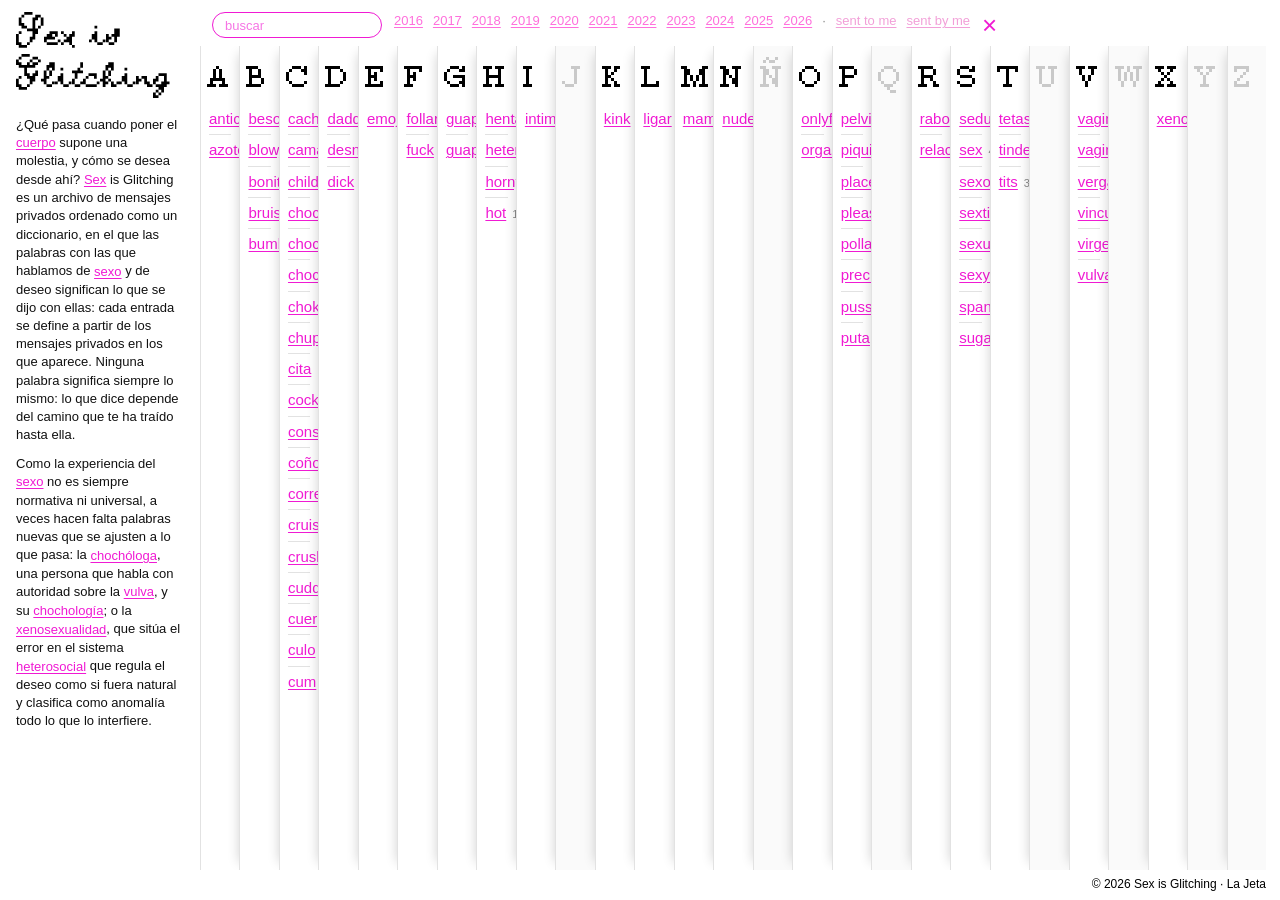
==== index.html @ 418b260d "Nueva versión de la web" ====
<!DOCTYPE html>
<html lang="es">
<head>
<meta charset="UTF-8">
<meta name="viewport" content="width=device-width, initial-scale=1">
<title>Sex is Glitching Archive</title>
<link rel="icon" href="Icon/puter.png" type="image/png">
<link rel="apple-touch-icon" href="Icon/puter.png">
<link rel="stylesheet" href="styles.css?v=47">
<link rel="stylesheet" href="archivo.css?v=47">
<link rel="stylesheet" href="impresion.css?v=47">
</head>
<body class="hhha">
  <!-- título en vertical -->
  <aside class="lateral">
    <h1 class="titulo"><button type="button" id="guardar-lateral" aria-expanded="true" title="guardar / abrir">Sex is Glitching</button></h1>
    <div class="descripcion">
      <p>¿Qué pasa cuando poner el cuerpo supone una molestia, y cómo se desea desde ahí? Sex is Glitching es un archivo de mensajes privados ordenado como un diccionario, en el que las palabras con las que hablamos de sexo y de deseo significan lo que se dijo con ellas: cada entrada se define a partir de los mensajes privados en los que aparece. Ninguna palabra significa siempre lo mismo: lo que dice depende del camino que te ha traído hasta ella.</p>
      <p>Como la experiencia del sexo no es siempre normativa ni universal, a veces hacen falta palabras nuevas que se ajusten a lo que pasa: la chochóloga, una persona que habla con autoridad sobre la vulva, y su chochología; o la xenosexualidad, que sitúa el error en el sistema heterosocial que regula el deseo como si fuera natural y clasifica como anomalía todo lo que lo interfiere.</p>
    </div>
  </aside>

  <div class="zona">
    <!-- años y dirección: filtran todo el archivo -->
    <div class="barra">
      <input type="search" id="buscar" class="buscar" placeholder="buscar" aria-label="buscar una palabra" autocomplete="off">
      <div id="filtros" class="filtros" aria-label="filtros"></div>
      <p id="recorrido" class="recorrido" hidden></p>
      <button type="button" id="descargar" class="descargar" hidden title="guardar tu recorrido como PDF">↓ descargar</button>
      <button type="button" id="cerrar-todas" class="cerrar-todo" title="cerrar todo" aria-label="cerrar todo">×</button>
    </div>

    <!-- una columna por letra; dentro, las palabras del archivo -->
    <main id="tiras" class="columnas"></main>

    <footer class="pie">© 2026 Sex is Glitching · La Jeta</footer>
  </div>

  <script src="diccionario-data.js?v=47"></script>
  <script src="diccionario.js?v=47"></script>
  <script src="terminos-data.js?v=47"></script>
  <script src="recorridos.js?v=47"></script>
  <script src="script.js?v=47"></script>
  <!-- lo que se descarga: se rellena al pulsar «↓ descargar» -->
  <div class="imp-fuera" aria-hidden="true"><section id="impresion"></section></div>
</body>
</html>
---- styles.css ----
@font-face {
  font-family: bodyFont;
  src: url(Fonts/cairopixel/Cairopixel.ttf);
}

@font-face {
  font-family: homeFont;
  src: url(Fonts/cavalhatriz/Cavalhatriz.ttf);
}

* {
  box-sizing: border-box;
}

html,
body {
  margin: 0;
  background: #000;
}

body {
  font-family: bodyFont;
  color: #f01ad3;
  font-size: 20px;
  line-height: 2.3;
  padding: 40px 24px 120px;
  max-width: 960px;
  margin: 0 auto;
}
/* Título unificado: misma tipografía y color en home, archivo, diccionario y proyecto */
h1,
h2 {
  font-family: homeFont, monospace;
  font-weight: 500;
  color: #ffaffb;
}

h2 {
  font-size: 44px;
  line-height: 1;
  margin: 0;
}

/* cabecera de la página del archivo: volver + título */
.pagina-top {
  display: flex;
  align-items: center;
  gap: 18px;
  flex-wrap: wrap;
  padding: 0 0 14px;
}

#home{
  text-align:center;
}
#home h1{
  font-family:'homeFont', monospace;
  font-size:130px;
  font-weight:500;
  letter-spacing:1px;
  margin:500 0 0 0px;
  color:#ffaffb;
  animation: blink-text 0.7s steps(1) infinite;
}

@keyframes blink-text{
  0%, 49%{ opacity:1; }
  50%, 100%{ opacity:0; }
}

.enter {
  position: relative;
  text-decoration: none;
  display: inline-flex;

  background: #000000;
  color: #ffaffb;

  border: 1px solid #ffaffb;
  border-radius: 25px;

  width: 110px;
  height: 40px;

  margin: 2px;
  padding: 0 3px;

  justify-content: center;
  align-items: center;

  vertical-align: middle;
  cursor: pointer;
  transition: background 0.15s, color 0.15s;
}

/* hover / foco de teclado: se invierte (rosa claro con texto negro) */
.enter:hover,
.enter:focus-visible {
  background: #ffaffb;
  color: #000;
  outline: none;
}

/* Contenedor del texto */
#cloud {
  display: block;
}

  .w {
    position: relative;
    display: inline-flex;
  
    background: #f01ad3;
    color: #fff;
  
    border: 1px solid #000;
    border-radius: 25px;
  
    width: 125px;
    height: 40px;
  
    margin: 2px;
    padding: 0 3px;
  
    justify-content: center;
    align-items: center;
  
    vertical-align: middle;
    cursor: pointer;
  }
  
/* Palabra integrada en una frase */
.w.inline {
  background: transparent;
  border: none;
  border-radius: 0;

  width: auto;
  height: auto;

  padding: 0;
  margin: 0;

  display: inline;

  color: #f01ad3;
  text-decoration: underline;
  text-decoration-thickness: 2px;
  text-underline-offset: 3px;

  cursor: pointer;
}

/* Información desplegada encima de la palabra */
.meta {
  position: absolute;

  bottom: calc(100% + 5px);
  left: 50%;
  transform: translateX(-50%);

  display: flex;
  flex-direction: row;
  gap: 4px;

  white-space: nowrap;
  z-index: 10;
}


/* Fecha */
.d {
  background: #ffaffb;
  color: #000;

  border: 1px solid #000;
  border-radius: 25px;

  height: 40px;
  padding: 0 10px;
  margin: 0;

  display: inline-flex;
  justify-content: center;
  align-items: center;

  cursor: pointer;
}


/* Sent to me / sent by me */
.n {
  background: #000;
  color: #fff;

  border: 1px solid #fff;
  border-radius: 25px;

  height: 40px;
  padding: 0 10px;
  margin: 0;

  display: inline-flex;
  justify-content: center;
  align-items: center;

  cursor: pointer;
}


/* Estado activo */
.w.active,
.d.active,
.n.active {
  outline: 2px solid #fff;
  outline-offset: 1px;
}

/* ---------- Página diccionario / archivo ---------- */
body.dicc {
  line-height: 1.4;
  padding-top: 0;
}

.dicc-top {
  position: sticky;
  top: 0;
  z-index: 20;
  display: flex;
  align-items: center;
  gap: 18px;
  padding: 18px 0 14px;
  background: #000;
  border-bottom: 1px solid #f01ad3;
}

.grupo {
  margin: 28px 0 0;
}

.grupo-titulo {
  font-size: 14px;
  letter-spacing: 0.12em;
  color: #ffaffb;
  opacity: 0.7;
  margin-bottom: 10px;
}

.grupo-items {
  display: flex;
  flex-wrap: wrap;
  gap: 6px;
}

/* etiquetas del índice: tamaño según la palabra, no ancho fijo */
.grupo-items .w,
.grupo-items .d,
.grupo-items .n {
  width: auto;
  height: 34px;
  margin: 0;
  padding: 0 14px;
  font-size: 18px;
}

/* palabras dentro de los mensajes: misma pastilla que la nube */
.qtext .w {
  width: auto;
  height: 30px;
  margin: 2px 1px;
  padding: 0 11px;
}

/* Resultados: sin recuadro */
.results {
  margin: 28px 0 4px;
}

.rlabel {
  display: flex;
  justify-content: space-between;
  align-items: center;
  padding: 0 0 6px;
  color: #ffaffb;
  font-size: 17px;
}

.cerrar {
  font-family: bodyFont, monospace;
  font-size: 24px;
  line-height: 1;
  color: #ffaffb;
  background: none;
  border: none;
  cursor: pointer;
  padding: 0 4px;
}

.qblock {
  padding: 14px 0;
  border-bottom: 1px dotted #5c2a56;
}

.qblock:last-child {
  border-bottom: none;
}

.qmeta {
  display: flex;
  gap: 6px;
  margin-bottom: 8px;
}

.qmeta .d,
.qmeta .n {
  height: 24px;
  padding: 0 9px;
  font-size: 13px;
}

.qtext {
  font-size: 19px;
  line-height: 1.9;
  color: #ffd6fa;
}

@media (max-width: 600px) {
  h2 { font-size: 34px; }
  .grupo-items .w,
  .grupo-items .d,
  .grupo-items .n { font-size: 16px; height: 32px; padding: 0 11px; }
  .qtext { font-size: 17px; }
}

/* ---------- Página "sobre mí" ---------- */
body.sobre {
  max-width: 680px;
  padding: 80px 24px 120px;
}

/* separación bajo el título de «proyecto» */
.sobre-texto h2 { margin-bottom: 40px; }

/* Texto largo con la tipografía del proyecto, ajustada para leer */
.sobre-texto p {
  font-family: bodyFont, monospace;
  font-size: 21px;
  line-height: 1.3;
  letter-spacing: 0.02em;
  word-spacing: 0.12em;
  color: #ffd6fa;
  margin: 0 0 1.6em;
  text-align: left;
  -webkit-font-smoothing: none;
}

/* La pregunta final destacada, en el rosa del proyecto */
.sobre-texto p.pregunta {
  color: #f01ad3;
  border-left: 2px solid #f01ad3;
  padding-left: 18px;
  margin: 2em 0 2.4em;
}

/* botones al pie de «proyecto» */
.sobre-botones {
  display: flex;
  flex-wrap: wrap;
  gap: 8px;
}

/* botón con texto largo: el ancho se ajusta a la palabra */
.enter.ancho {
  width: auto;
  padding: 0 18px;
}

@media (max-width: 600px) {
  .sobre-texto p { font-size: 18px; line-height: 1.45; }
}
/* ---------- Diccionario descargable ---------- */
/* botón de descarga con flecha, a la derecha de la cabecera */
.descarga {
  margin-left: auto;
  display: inline-flex;
  align-items: center;
  gap: 8px;
  height: 40px;
  padding: 0 16px;
  border-radius: 25px;
  border: 1px solid #f01ad3;
  background: #f01ad3;
  color: #fff;
  text-decoration: none;
  cursor: pointer;
}

.descarga .flecha {
  display: inline-block;
  font-size: 22px;
  line-height: 1;
  transition: transform 0.15s;
}

.descarga:hover {
  background: #000;
  color: #f01ad3;
}

.descarga:hover .flecha {
  transform: translateY(3px);
}

/* cabecera del diccionario: dos filas (título + índice) */
.dic-cabecera {
  flex-direction: column;
  align-items: stretch;
  gap: 12px;
}

.dic-fila {
  display: flex;
  align-items: center;
  gap: 18px;
  flex-wrap: wrap;
}

#letras {
  display: flex;
  flex-wrap: wrap;
  gap: 4px;
  flex: 1;
}

.letra {
  display: inline-flex;
  justify-content: center;
  align-items: center;
  min-width: 30px;
  height: 30px;
  padding: 0 6px;
  border-radius: 25px;
  border: 1px solid #ffaffb;
  color: #ffaffb;
  text-decoration: none;
  font-size: 16px;
}

a.letra:hover {
  background: #ffaffb;
  color: #000;
}

.letra.vacia {
  opacity: 0.25;
}

#buscar {
  font-family: bodyFont, monospace;
  font-size: 16px;
  height: 34px;
  width: 200px;
  padding: 0 14px;
  border-radius: 25px;
  border: 1px solid #f01ad3;
  background: #000;
  color: #ffd6fa;
  outline: none;
}

#buscar::placeholder {
  color: #f01ad3;
  opacity: 0.7;
}

#buscar:focus {
  border-color: #ffaffb;
}

.dic-letra {
  scroll-margin-top: 150px;
}

#diccionario {
  margin-top: 24px;
}

.dic-letra h3 {
  font-family: homeFont, monospace;
  font-weight: 500;
  font-size: 44px;
  line-height: 1;
  color: #ffaffb;
  margin: 0 0 10px;
}

.dic-entrada {
  scroll-margin-top: 150px;
}

/* entrada o acepción enlazada directamente (#termino, #termino-2) */
.dic-entrada:target .w {
  outline: 2px solid #fff;
  outline-offset: 1px;
}

.acepciones li:target {
  background: #2a0024;
  border-radius: 6px;
}

/* remisiones: (→ palabra) */
.remite {
  color: #ffaffb;
}

.remite a {
  color: #f01ad3;
  text-decoration: underline;
  text-underline-offset: 3px;
}

#vacio {
  margin-top: 36px;
  color: #ffaffb;
}

.dic-entrada {
  scroll-margin-top: 150px;
  padding: 16px 0 14px;
  border-bottom: 1px dotted #5c2a56;
  font-size: 19px;
  line-height: 1.5;
}

.dic-lema {
  display: flex;
  align-items: center;
  gap: 10px;
  margin-bottom: 6px;
}

.dic-entrada .w {
  width: auto;
  height: 32px;
  margin: 0;
  padding: 0 13px;
  text-decoration: none;
}

.origen {
  font-size: 15px;
  color: #ffaffb;
}

.acepciones {
  list-style: none;
  margin: 0;
  padding: 0;
}

.acepciones li {
  scroll-margin-top: 150px;
  padding: 4px 6px;
  margin: 0 -6px;
  color: #ffd6fa;
}

.acepciones .num {
  color: #f01ad3;
  margin-right: 4px;
}

/* categoría gramatical (m., f. pl., adj.…) */
.acepciones .cat {
  color: #ffaffb;
  font-size: 0.82em;
  margin-right: 4px;
}

/* ejemplo sacado del archivo */
.acepciones .ej {
  color: #f01ad3;
  margin-left: 4px;
}

.dic-ver {
  margin: 6px 0 0;
}

.dic-nota {
  margin: 8px 0 0;
  font-size: 16px;
  color: #ffaffb;
  opacity: 0.8;
}

@media (max-width: 600px) {
  .descarga { padding: 0 12px; }
  .dic-letra h3 { font-size: 34px; }
  #buscar { width: 100%; }
  .dic-entrada { font-size: 17px; }
  .dic-lema { flex-wrap: wrap; }
}
/* botón empujado a la derecha de su fila (cabeceras) */
.a-la-derecha {
  margin-left: auto;
}

/* botón al final de la página, abajo a la derecha */
.pie-botones {
  display: flex;
  justify-content: flex-end;
  margin-top: 36px;
}

/* ---------- Fotos de fondo: una por página ---------- */
/* Para cambiar la foto de una página, cambia su ruta aquí. */
body.home     { --fondo: url("Icon/fondo.jpg"); }
body.sobre    { --fondo: url("Icon/fondo2.jpg"); }
body.archivo  { --fondo: url("Icon/fondo3.jpg"); }
body.dicc     { --fondo: url("Icon/fondo3.jpg"); }
body.terminos { --fondo: url("Icon/fondo2.jpg"); }

/* Cuánto se oscurece cada foto (0 = nada, 1 = negro).
   Las páginas con mucho texto necesitan más para que se lea. */
body.home     { --oscuro: 0.45; }
body.sobre    { --oscuro: 0.65; }
body.archivo  { --oscuro: 0.70; }
body.dicc     { --oscuro: 0.75; }

body.home::before,
body.sobre::before,
body.archivo::before,
body.dicc::before {
  content: "";
  position: fixed;
  inset: 0;
  z-index: -1;
  background:
    linear-gradient(rgba(0, 0, 0, var(--oscuro)), rgba(0, 0, 0, var(--oscuro))),
    var(--fondo) center / cover no-repeat;
}

/* el fondo negro general taparía la foto: lo quitamos del body */
body.home,
body.sobre,
body.archivo,
body.dicc {
  background: transparent;
}

/* se ve mientras carga la foto o si no la encuentra */
html {
  background: #000;
}

/* la cabecera fija del diccionario deja ver un poco la foto al hacer scroll */
.dicc-top {
  background: rgba(0, 0, 0, 0.85);
}
/* ---------- Archivo como portada: dos columnas ---------- */
/* izquierda: nube y mensajes · derecha: definiciones de las palabras elegidas */
body.archivo {
  max-width: 1320px;
  line-height: 1.6;
}

.archivo-columnas {
  display: grid;
  grid-template-columns: minmax(0, 1fr) 380px;
  gap: 40px;
  align-items: start;
}

#definiciones {
  position: sticky;
  top: 24px;
  max-height: calc(100vh - 48px);
  overflow-y: auto;
  padding: 0 4px 24px 22px;
  border-left: 1px solid #f01ad3;
  margin-top: 28px;
  scrollbar-width: thin;
  scrollbar-color: #f01ad3 transparent;
}

.def-vacio {
  margin: 0;
  font-size: 17px;
  line-height: 1.5;
  color: #ffaffb;
  opacity: 0.7;
}

.def-cabecera {
  display: flex;
  justify-content: flex-end;
  margin-bottom: 4px;
}

.def-limpiar,
.def-cerrar {
  font-family: bodyFont, monospace;
  background: none;
  border: none;
  color: #ffaffb;
  cursor: pointer;
  padding: 0 4px;
}

.def-limpiar { font-size: 15px; text-decoration: underline; text-underline-offset: 3px; }
.def-cerrar  { font-size: 24px; line-height: 1; float: right; margin-top: 18px; }

.def-limpiar:hover,
.def-cerrar:hover { color: #fff; }

/* cada definición: el mismo formato que en diccionario.html, un poco más pequeño */
.def-card .dic-entrada {
  font-size: 17px;
  padding: 16px 0 14px;
}

.def-card .dic-entrada .w {
  height: 30px;
  font-size: 17px;
  text-decoration: none;
}

/* la última palabra elegida se distingue de las anteriores */
.def-card:not(.actual) { opacity: 0.6; }
.def-card:not(.actual):hover { opacity: 1; }

/* móvil: la columna pasa a ser una bandeja fija abajo */
@media (max-width: 900px) {
  .archivo-columnas { grid-template-columns: 1fr; }
  body.archivo { padding-bottom: 46vh; }
  #definiciones {
    position: fixed;
    left: 0; right: 0; bottom: 0; top: auto;
    max-height: 42vh;
    margin: 0;
    padding: 10px 16px 16px;
    border-left: none;
    border-top: 1px solid #f01ad3;
    background: #000;
    z-index: 30;
  }
  .def-vacio { font-size: 15px; }
}

/* recorridos: de qué palabra viene la acepción que se enseña */
.def-motivo {
  margin: 4px 0 0;
  font-size: 14px;
  color: #ffaffb;
  opacity: 0.75;
}

/* =========================================================
   Archivo más legible (inspirado en Cyberfeminism Index):
   letra más pequeña y uniforme, filas compactas en columnas,
   sin huecos grandes entre líneas.
   ========================================================= */
body.archivo {
  font-size: 16px;
  line-height: 1.4;
}

/* nube: pastillas más bajas y juntas */
body.archivo .grupo { margin-top: 18px; }
body.archivo .grupo-items { gap: 4px; }
body.archivo .grupo-items .w,
body.archivo .grupo-items .d,
body.archivo .grupo-items .n {
  height: 26px;
  padding: 0 10px;
  font-size: 15px;
}

/* título de los resultados: fijo arriba mientras bajas por los mensajes */
body.archivo .results { margin-top: 22px; }
body.archivo .rlabel {
  position: sticky;
  top: 0;
  z-index: 5;
  background: #000;
  padding: 8px 0;
  font-size: 15px;
  border-bottom: 1px solid #f01ad3;
}

/* cada mensaje: una fila en columnas */
body.archivo .qblock {
  display: grid;
  grid-template-columns: 44px 120px 92px minmax(0, 1fr);
  column-gap: 12px;
  align-items: baseline;
  padding: 7px 0;
  margin: 0;
  border-bottom: 1px dotted #5c2a56;
}

body.archivo .q-num,
body.archivo .q-fecha,
body.archivo .q-dir {
  font-size: 13px;
  color: #ffaffb;
  opacity: 0.75;
  white-space: nowrap;
  cursor: pointer;
}
body.archivo .q-num { cursor: default; opacity: 0.5; }
body.archivo .q-fecha:hover,
body.archivo .q-dir:hover { opacity: 1; text-decoration: underline; }

body.archivo .qtext {
  font-size: 16px;
  line-height: 1.45;
  color: #ffd6fa;
}

/* palabras dentro del mensaje: siguen siendo pastilla rosa,
   pero en línea, sin agrandar la altura de la línea */
body.archivo .qtext .w {
  display: inline;
  width: auto;
  height: auto;
  margin: 0;
  padding: 1px 6px;
  border: none;
  border-radius: 10px;
  font-size: inherit;
  line-height: inherit;
  -webkit-box-decoration-break: clone;
  box-decoration-break: clone;
}

/* columna de definiciones: más compacta */
body.archivo #definiciones { font-size: 15px; }
body.archivo .def-card .dic-entrada {
  font-size: 15px;
  line-height: 1.4;
  padding: 10px 0 8px;
}
body.archivo .def-card .dic-lema { margin-bottom: 2px; }
body.archivo .def-card .dic-entrada .w {
  height: 24px;
  padding: 0 10px;
  font-size: 15px;
}
body.archivo .def-card .acepciones li { padding: 2px 0; margin: 0; }
body.archivo .def-card .dic-nota { font-size: 13px; margin-top: 4px; }
body.archivo .def-cerrar { margin-top: 10px; }
body.archivo .def-motivo { font-size: 12px; margin-top: 2px; }

/* móvil: fecha y dirección encima del texto */
@media (max-width: 900px) {
  body.archivo .qblock {
    grid-template-columns: auto auto 1fr;
    row-gap: 2px;
  }
  body.archivo .q-num { display: none; }
  body.archivo .qtext { grid-column: 1 / -1; }
}
---- archivo.css ----
/* =====================================================================
   ARCHIVO (index.html) — estética HHHA
   Fondo blanco, una sans básica, una columna por letra con la letra en
   Cairopixel, y las palabras como links azules subrayados.
   ===================================================================== */

   html:has(body.hhha) { background: #fff; }

   body.hhha {
     --tinta: #111;
     --gris: #8a8a8a;
     --linea: #e2e2e2;
     --link: #f01ad3;
     --rosa-anos: #ff6fdc;     /* los años */
     --rosa-dir: #f2a0d8;      /* sent to me / sent by me */
     --texto-msg: #7a7a7a;     /* las frases del chat */
   
     max-width: none;
     height: 100vh;
     margin: 0;
     padding: 0;
     display: flex;
     overflow: hidden;
     background: #fff;
     color: var(--tinta);
     font-family: "Helvetica Neue", Helvetica, Arial, sans-serif;
     font-size: 15px;
     line-height: 1.35;
   }
   body.hhha::before { display: none; }
   
   /* ---------- título en vertical ---------- */
   .lateral {
     flex: 0 0 200px;
     height: 100vh;
     overflow-y: auto;
     padding: 14px 18px 20px 16px;
     box-sizing: border-box;
   }
   .titulo {
     margin: 0 0 18px;
     font-family: homeFont, monospace;
     font-weight: 500;
     font-size: 44px;
     line-height: 0.95;
     color: #000;
   }
   .descripcion .w:hover, .descripcion .w.active { background: var(--link); color: #fff; text-decoration: none; }
   .titulo button {
     all: unset;
     cursor: pointer;
   }
   .lateral { transition: flex-basis 0.25s ease; }
   /* «Sex is Glitching» guardado: una lámina estrecha como las letras */
   .lateral.guardada {
     flex-basis: 190px;
     cursor: pointer;
   }
   .lateral.guardada:hover { background: #f6f6f6; }
   .lateral.guardada .descripcion { display: none; }
   
   /* el recorrido de la persona por el archivo */
   .recorrido {
     margin: 0 0 0 auto;
     font-size: 12px;
     color: var(--gris);
     text-align: right;
     max-width: 45%;
     overflow: hidden;
     text-overflow: ellipsis;
     white-space: nowrap;
   }
   .recorrido b { font-weight: normal; color: var(--link); }
   .recorrido:not([hidden]) + .descargar,
   .recorrido:not([hidden]) + .cerrar-todo { margin-left: 0; }
   .descripcion .termino {
     color: var(--link);
     text-decoration: underline;
     text-decoration-style: dotted;
     text-underline-offset: 2px;
     cursor: pointer;
   }
   .descripcion .termino.activo { background: var(--link); color: #fff; text-decoration: none; }
   .termino-def {
     margin: -0.3em 0 0.9em;
     padding: 6px 0 6px 8px;
     border-left: 2px solid var(--link);
     font-size: 12px;
   }
   .termino-def .dic-entrada > *:first-child:not(ol) { display: none; }
   .descripcion p {
     margin: 0 0 0.8em;
     font-size: 13px;
     line-height: 1.4;
     color: var(--tinta);
   }
   
   /* ---------- zona principal ---------- */
   .zona {
     flex: 1;
     min-width: 0;
     display: flex;
     flex-direction: column;
     padding: 10px 14px 8px 0;
   }
   .barra { padding-left: 12px !important; }
   
   .barra {
     display: flex;
     align-items: baseline;
     gap: 12px;
     padding: 2px 0 8px;
   }
   /* descarga del diccionario en pdf */
   .descargar {
     font: inherit;
     font-size: 13px;
     background: none;
     border: none;
     padding: 0;
     cursor: pointer;
     text-decoration: underline;
     color: var(--link);
     text-underline-offset: 2px;
     white-space: nowrap;
   }
   .descargar:hover { background: var(--link); color: #fff; text-decoration: none; }
   /* buscador */
   /* buscador: rosa sobre blanco */
   body.hhha #buscar.buscar {
     -webkit-appearance: none !important;
     appearance: none !important;
     box-shadow: none !important;
     margin: 0;
     font-family: "Helvetica Neue", Helvetica, Arial, sans-serif !important;
     font-size: 13px !important;
     height: 26px !important;
     width: 170px !important;
     padding: 0 12px !important;
     border: 1px solid var(--link) !important;
     border-radius: 25px !important;
     background: #fff !important;
     color: var(--link) !important;
     outline: none !important;
     align-self: center;
   }
   body.hhha #buscar.buscar::placeholder { color: var(--link) !important; opacity: 0.6 !important; }
   body.hhha #buscar.buscar:focus { border-width: 2px !important; padding: 0 11px !important; }
   body.hhha #buscar.buscar::-webkit-search-cancel-button { display: none; }
   .columnas.buscando .pal.no-coincide { display: none; }
   .columnas.buscando .col.sin-resultado .col-letra { color: #d6d6d6; }
   .columnas.buscando .col.sin-resultado .col-cuerpo { visibility: hidden; }
   .sin-resultados { font-size: 12px; color: var(--gris); margin: 0; }
   .filtros {
     display: flex;
     flex-wrap: wrap;
     gap: 2px 10px;
     font-size: 13px;
   }
   .filtros button,
   .cerrar-todo {
     font: inherit;
     font-size: 13px;
     background: none;
     border: none;
     padding: 0;
     color: var(--link);
     text-decoration: underline;
     text-underline-offset: 2px;
     cursor: pointer;
   }
   .filtros [data-ano] { color: var(--rosa-anos); }
   .filtros [data-dir] { color: var(--rosa-dir); }
   .filtros .active { background: var(--link); color: #fff; text-decoration: none; padding: 0 3px; }
   .filtro-sep { color: var(--gris); }
   .filtro-limpiar { color: var(--gris) !important; }
   /* la cruz de cerrar todo */
   .cerrar-todo {
     margin-left: auto;
     font-size: 26px !important;
     line-height: 1;
     text-decoration: none !important;
     color: var(--link);
     align-self: center;
   }
   .cerrar-todo:hover { color: #111; }
   .descargar + .cerrar-todo { margin-left: 0; }
   
   /* ---------- columnas A–Z ---------- */
   .columnas {
     flex: 1;
     min-height: 0;
     display: flex;
     overflow-x: auto;
     overflow-y: hidden;
     scrollbar-width: thin;
   }
   
   .col {
     position: relative;
     flex: 1 1 0;
     min-width: 28px;
     display: flex;
     flex-direction: column;
     background: #fff;
     border-left: 1px solid var(--linea);
     box-shadow: -8px 0 12px -8px rgba(0,0,0,0.18);   /* láminas apiladas */
     overflow: hidden;
     cursor: pointer;
     transition: flex-basis 0.3s ease, min-width 0.3s ease;
   }
   .col.vacia { cursor: default; background: #fafafa; }
   .col.vacia .col-letra { color: #c9c9c9; }
   .col.abierta {
     flex: 0 0 auto;
     width: clamp(280px, 25vw, 380px);
     cursor: default;
     transition: width 0.2s ease;
   }
   /* letra abierta sin ninguna palabra desplegada: solo lo que ocupa la lista */
   .col.abierta:not(:has(.pal.abierta)) {
     width: max-content;
     min-width: 90px;
     max-width: 220px;
   }
   .col:not(.abierta):not(.vacia):hover { background: #f6f6f6; }
   
   .col-letra {
     flex: 0 0 auto;
     font-family: bodyFont, monospace;     /* la letra pixel */
     font-size: 48px;
     line-height: 1;
     padding: 4px 6px 6px;
     text-align: left;
     background: none;
     border: none;
     color: #000;
     cursor: pointer;
     white-space: nowrap;
   }
   
   .col-cuerpo {
     flex: 1;
     min-height: 0;
     overflow: hidden;
     padding: 0 8px 20px;
   }
   .col.abierta .col-cuerpo { overflow-y: auto; scrollbar-width: thin; }
   
   /* índice de palabras de la letra */
   .col-palabras {
     list-style: none;
     margin: 0;
     padding: 0;
     white-space: nowrap;
   }
   .col.abierta .col-palabras { white-space: normal; }
   .pal { border-top: 1px solid var(--linea); padding: 5px 0; }
   .pal:first-child { border-top: none; }
   .pal.sin .pal-link { color: var(--gris); }
   .pal-link {
     color: var(--link);
     text-decoration: underline;
     text-underline-offset: 2px;
     font-size: 15px;
   }
   .pal.abierta > .pal-link { background: var(--link); color: #fff; text-decoration: none; padding: 0 3px; }
   .pal-n { margin-left: 6px; font-size: 11px; color: var(--gris); }
   
   /* detalle de una palabra: definición + mensajes */
   .pal-detalle:empty { display: none; }
   .pal-detalle { padding: 6px 0 2px; }
   
   .pal-def .dic-entrada {
     border: none;
     padding: 0 0 8px;
     font-family: inherit;
     font-size: 13px;
     line-height: 1.35;
     color: var(--tinta);
   }
   .pal-def .dic-lema { display: none; }
   .pal-def .acepciones { margin: 0; padding: 0; }
   .pal-def .acepciones li { padding: 1px 0; margin: 0; color: var(--tinta); }
   .pal-def .num,
   .pal-def .cat { color: var(--gris); font-size: 12px; }
   .pal-def .ej { color: #444; font-style: italic; }
   .pal-def .dic-nota,
   /* aviso suave cuando una definición abierta cambia por el recorrido */
   .pal-def.cambia { animation: cambia 1.4s ease-out; }
   @keyframes cambia { from { background: #ffd6f7; } to { background: transparent; } }
   .def-motivo { font-size: 12px; color: var(--link); opacity: 1; margin: 3px 0 0; }
   .pal-def .remite { color: var(--tinta); }
   .pal-def .remite a { color: var(--link); }
   
   .pal-mensajes { border-top: 1px solid #000; }
   .msg { padding: 6px 0; border-bottom: 1px solid var(--linea); }
   .msg-meta { font-size: 11px; color: #aaa; margin-bottom: 1px; }
   .msg-texto {
     font-size: 14px;
     line-height: 1.35;
     color: var(--texto-msg);
     overflow-wrap: anywhere;
   }
   /* las palabras del glosario dentro de un mensaje: link azul subrayado */
   .msg-texto .w,
   .descripcion .w {
     display: inline;
     width: auto;
     height: auto;
     margin: 0;
     padding: 0;
     border: none;
     border-radius: 0;
     background: none;
     color: var(--link);
     font: inherit;
     text-decoration: underline;
     text-underline-offset: 2px;
     cursor: pointer;
   }
   .vacio { font-size: 12px; color: var(--gris); }
   
   .pie {
     padding-top: 6px;
     font-size: 12px;
     color: #000;
     text-align: right;
   }
   
   /* ---------- móvil: pestañas arriba y letras en filas ---------- */
   @media (max-width: 700px) {
     body.hhha { display: block; height: auto; overflow: visible; }
     .lateral { flex: none; height: auto; overflow: visible; padding: 12px 10px 6px; border-right: none; border-bottom: 1px solid var(--linea); }
     .titulo { font-size: 36px; margin-bottom: 10px; }
     .lateral.guardada { flex-basis: auto; }
     .barra { flex-wrap: wrap; }
     body.hhha #buscar.buscar { width: 100%; }
     .lateral.guardada .titulo { margin: 0; }
     .recorrido { display: none; }
     .zona { padding: 8px 10px 20px; }
     .columnas { flex-direction: column; overflow: visible; }
     .col { min-width: 0; box-shadow: 0 -6px 10px -8px rgba(0,0,0,0.18); border-left: none; border-top: 1px solid var(--linea); }
     .col:not(.abierta) { flex: 0 0 auto; height: 44px; }
     .col.vacia { display: none; }
     .col.abierta, .col.abierta:not(:has(.pal.abierta)) { width: 100%; max-width: none; }
     .col-letra { font-size: 34px; }
     .col.abierta .col-cuerpo { overflow: visible; }
   }
---- impresion.css ----
/* =========================================================
   Sex is Glitching — el PDF que se descarga con «↓ descargar»

   Puedes retocar aquí todo el diseño del PDF: tamaños, colores,
   separaciones… sin tocar la web. Los márgenes de la página y el
   número de página están en script.js (busca «html2pdf().set»).
   ========================================================= */

   @page {
    size: A4;
    margin: 14mm 16mm 16mm;
  }
  
  @media print {
    /* se esconde la web y solo se ve el recorrido */
    html, body.hhha {
      height: auto !important;
      overflow: visible !important;
      display: block !important;
      background: #fff !important;
    }
    body.hhha > *:not(.imp-fuera) { display: none !important; }
    .imp-fuera { position: static !important; }
    #impresion { display: block !important; }
  }
  
  /* normalmente no se ve; mientras se genera el PDF se coloca fuera de la pantalla */
  #impresion { display: none; }
  .imp-fuera { position: absolute; left: -10000px; top: 0; }
  #impresion.generando {
    display: block;
    width: 178mm;          /* ancho de A4 menos los márgenes */
    background: #fff;
  }
  
  #impresion {
    --rosa: #f01ad3;
    --gris: #8a8a8a;
    --texto-msg: #6f6f6f;
    --linea: #e4e4e4;
    font-family: "Helvetica Neue", Helvetica, Arial, sans-serif;
    font-size: 10pt;
    line-height: 1.4;
    color: #111;
    -webkit-print-color-adjust: exact;
    print-color-adjust: exact;
  }
  
  /* ---------- cabecera ---------- */
  #impresion .imp-titulo {
    font-family: homeFont, cursive;
    font-weight: normal;
    font-size: 40pt;
    line-height: 0.95;
    margin: 0 0 4mm;
  }
  #impresion .imp-recorrido {
    font-size: 10pt;
    color: var(--gris);
    margin: 0 0 8mm;
  }
  #impresion .imp-recorrido b { font-weight: normal; color: var(--rosa); }
  
  /* ---------- cada palabra ---------- */
  #impresion .imp-palabra {
    border-top: 1px solid #111;
    padding-top: 3mm;
    margin-bottom: 8mm;
  }
  #impresion .imp-lema {
    font-size: 16pt;
    color: var(--rosa);
    text-decoration: underline;
    text-underline-offset: 3px;
    margin: 0 0 2mm;
    font-weight: normal;
    break-after: avoid;
  }
  #impresion .imp-n { font-size: 9pt; color: var(--gris); text-decoration: none; margin-left: 4px; }
  
  /* la definición: usa los mismos estilos que en la web (archivo.css, .pal-def) */
  #impresion .imp-def {
    margin-bottom: 3mm;
    padding-bottom: 2mm;
    border-bottom: 1px solid #111;
    break-inside: avoid;
    font-size: 10pt;
  }
  
  /* los mensajes */
  #impresion .msg {
    padding: 1.6mm 0;
    border-top: 1px solid var(--linea);
    break-inside: avoid;
  }
  #impresion .msg-meta { font-size: 7.5pt; color: var(--gris); }
  #impresion .msg-texto { font-size: 9.5pt; color: var(--texto-msg); }
  #impresion .msg-texto .w {
    color: var(--rosa);
    text-decoration: underline;
    text-underline-offset: 2px;
    background: none;
    padding: 0;
    border: 0;
  }
  #impresion .vacio { font-size: 8.5pt; color: var(--gris); }
  
  /* ---------- créditos al final (como el texto verde de Cyberfeminism Index) ---------- */
  #impresion .imp-creditos {
    break-before: page;
    font-size: 20pt;
    line-height: 1.25;
    color: var(--rosa);
    margin: 0;
  }
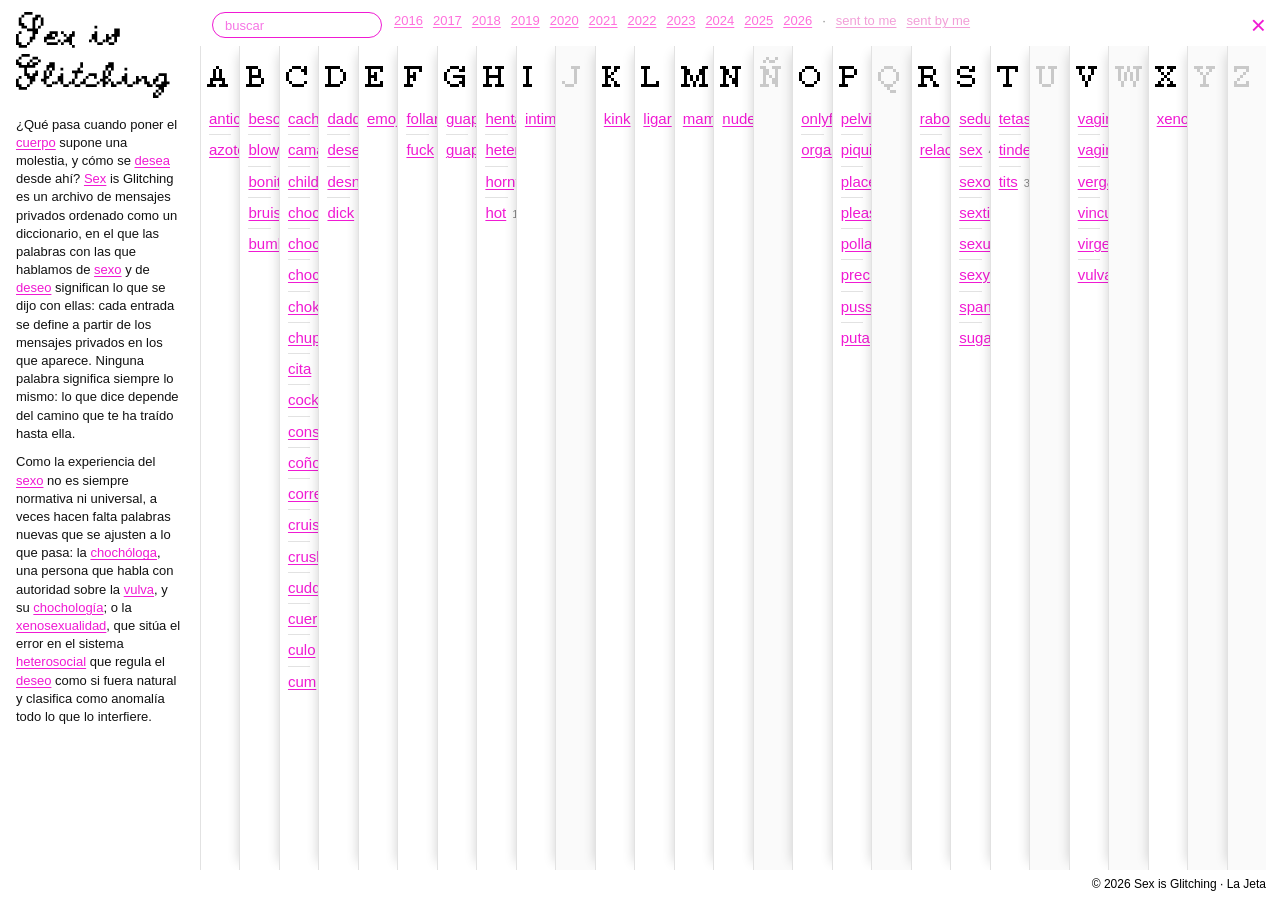
==== commit 412098d9: "Simplifico la web" ====
--- a/index.html
+++ b/index.html
@@ -3,17 +3,14 @@
 <head>
 <meta charset="UTF-8">
 <meta name="viewport" content="width=device-width, initial-scale=1">
-<title>Sex is Glitching Archive</title>
-<link rel="icon" href="Icon/puter.png" type="image/png">
-<link rel="apple-touch-icon" href="Icon/puter.png">
-<link rel="stylesheet" href="styles.css?v=47">
-<link rel="stylesheet" href="archivo.css?v=47">
-<link rel="stylesheet" href="impresion.css?v=47">
+<title>Sex is Glitching</title>
+<link rel="icon" href="Icon/puter.png">
+<link rel="stylesheet" href="styles.css?v=50">
 </head>
-<body class="hhha">
-  <!-- título en vertical -->
+<body>
+  <!-- lateral: título y descripción (pulsar el título la guarda o la abre) -->
   <aside class="lateral">
-    <h1 class="titulo"><button type="button" id="guardar-lateral" aria-expanded="true" title="guardar / abrir">Sex is Glitching</button></h1>
+    <h1 class="titulo">Sex is Glitching</h1>
     <div class="descripcion">
       <p>¿Qué pasa cuando poner el cuerpo supone una molestia, y cómo se desea desde ahí? Sex is Glitching es un archivo de mensajes privados ordenado como un diccionario, en el que las palabras con las que hablamos de sexo y de deseo significan lo que se dijo con ellas: cada entrada se define a partir de los mensajes privados en los que aparece. Ninguna palabra significa siempre lo mismo: lo que dice depende del camino que te ha traído hasta ella.</p>
       <p>Como la experiencia del sexo no es siempre normativa ni universal, a veces hacen falta palabras nuevas que se ajusten a lo que pasa: la chochóloga, una persona que habla con autoridad sobre la vulva, y su chochología; o la xenosexualidad, que sitúa el error en el sistema heterosocial que regula el deseo como si fuera natural y clasifica como anomalía todo lo que lo interfiere.</p>
@@ -21,27 +18,25 @@
   </aside>
 
   <div class="zona">
-    <!-- años y dirección: filtran todo el archivo -->
     <div class="barra">
-      <input type="search" id="buscar" class="buscar" placeholder="buscar" aria-label="buscar una palabra" autocomplete="off">
-      <div id="filtros" class="filtros" aria-label="filtros"></div>
+      <input type="search" id="buscar" class="buscar" placeholder="buscar" autocomplete="off">
+      <div id="filtros" class="filtros"></div>
       <p id="recorrido" class="recorrido" hidden></p>
-      <button type="button" id="descargar" class="descargar" hidden title="guardar tu recorrido como PDF">↓ descargar</button>
-      <button type="button" id="cerrar-todas" class="cerrar-todo" title="cerrar todo" aria-label="cerrar todo">×</button>
+      <button type="button" id="descargar" class="descargar" hidden>↓ descargar</button>
+      <button type="button" id="cerrar-todas" class="cerrar-todo" title="cerrar todo">×</button>
     </div>
 
-    <!-- una columna por letra; dentro, las palabras del archivo -->
+    <!-- una columna por letra -->
     <main id="tiras" class="columnas"></main>
 
     <footer class="pie">© 2026 Sex is Glitching · La Jeta</footer>
   </div>
 
-  <script src="diccionario-data.js?v=47"></script>
-  <script src="diccionario.js?v=47"></script>
-  <script src="terminos-data.js?v=47"></script>
-  <script src="recorridos.js?v=47"></script>
-  <script src="script.js?v=47"></script>
-  <!-- lo que se descarga: se rellena al pulsar «↓ descargar» -->
-  <div class="imp-fuera" aria-hidden="true"><section id="impresion"></section></div>
+  <!-- lo que se descarga en PDF -->
+  <div class="imp-fuera"><section id="impresion"></section></div>
+
+  <script src="diccionario.js?v=50"></script>
+  <script src="recorridos.js?v=50"></script>
+  <script src="script.js?v=50"></script>
 </body>
 </html>
--- a/styles.css
+++ b/styles.css
@@ -1,865 +1,370 @@
+/* =====================================================================
+   SEX IS GLITCHING — estilos del archivo (index.html)
+   Fondo blanco, una sans básica, una columna por letra con la letra
+   en Cairopixel y las palabras como links rosas subrayados.
+   Al final está el diseño del PDF que se descarga.
+   ===================================================================== */
+
+/* ---------- tipografías ---------- */
 @font-face {
-  font-family: bodyFont;
+  font-family: bodyFont;                 /* las letras A, B, C… */
   src: url(Fonts/cairopixel/Cairopixel.ttf);
 }
-
 @font-face {
-  font-family: homeFont;
+  font-family: homeFont;                 /* el título «Sex is Glitching» */
   src: url(Fonts/cavalhatriz/Cavalhatriz.ttf);
 }
 
-* {
-  box-sizing: border-box;
-}
-
-html,
+/* ---------- colores (cámbialos aquí) ---------- */
+:root {
+  --tinta: #111;
+  --gris: #8a8a8a;
+  --linea: #e2e2e2;
+  --link: #f01ad3;          /* rosa principal */
+  --rosa-anos: #ff6fdc;     /* los años */
+  --rosa-dir: #f2a0d8;      /* sent to me / sent by me */
+  --texto-msg: #7a7a7a;     /* las frases del chat */
+}
+
+/* ---------- base ---------- */
+* { box-sizing: border-box; }
+
+html { background: #fff; }
+
 body {
+  height: 100vh;
   margin: 0;
-  background: #000;
-}
-
-body {
-  font-family: bodyFont;
-  color: #f01ad3;
-  font-size: 20px;
-  line-height: 2.3;
-  padding: 40px 24px 120px;
-  max-width: 960px;
-  margin: 0 auto;
-}
-/* Título unificado: misma tipografía y color en home, archivo, diccionario y proyecto */
-h1,
-h2 {
-  font-family: homeFont, monospace;
-  font-weight: 500;
-  color: #ffaffb;
-}
-
-h2 {
-  font-size: 44px;
-  line-height: 1;
-  margin: 0;
-}
-
-/* cabecera de la página del archivo: volver + título */
-.pagina-top {
-  display: flex;
-  align-items: center;
-  gap: 18px;
-  flex-wrap: wrap;
-  padding: 0 0 14px;
-}
-
-#home{
-  text-align:center;
-}
-#home h1{
-  font-family:'homeFont', monospace;
-  font-size:130px;
-  font-weight:500;
-  letter-spacing:1px;
-  margin:500 0 0 0px;
-  color:#ffaffb;
-  animation: blink-text 0.7s steps(1) infinite;
-}
-
-@keyframes blink-text{
-  0%, 49%{ opacity:1; }
-  50%, 100%{ opacity:0; }
-}
-
-.enter {
-  position: relative;
-  text-decoration: none;
-  display: inline-flex;
-
-  background: #000000;
-  color: #ffaffb;
-
-  border: 1px solid #ffaffb;
-  border-radius: 25px;
-
-  width: 110px;
-  height: 40px;
-
-  margin: 2px;
-  padding: 0 3px;
-
-  justify-content: center;
-  align-items: center;
-
-  vertical-align: middle;
-  cursor: pointer;
-  transition: background 0.15s, color 0.15s;
-}
-
-/* hover / foco de teclado: se invierte (rosa claro con texto negro) */
-.enter:hover,
-.enter:focus-visible {
-  background: #ffaffb;
-  color: #000;
-  outline: none;
-}
-
-/* Contenedor del texto */
-#cloud {
-  display: block;
-}
-
-  .w {
-    position: relative;
-    display: inline-flex;
-  
-    background: #f01ad3;
-    color: #fff;
-  
-    border: 1px solid #000;
-    border-radius: 25px;
-  
-    width: 125px;
-    height: 40px;
-  
-    margin: 2px;
-    padding: 0 3px;
-  
-    justify-content: center;
-    align-items: center;
-  
-    vertical-align: middle;
-    cursor: pointer;
-  }
-  
-/* Palabra integrada en una frase */
-.w.inline {
-  background: transparent;
-  border: none;
-  border-radius: 0;
-
-  width: auto;
-  height: auto;
-
-  padding: 0;
-  margin: 0;
-
-  display: inline;
-
-  color: #f01ad3;
-  text-decoration: underline;
-  text-decoration-thickness: 2px;
-  text-underline-offset: 3px;
-
-  cursor: pointer;
-}
-
-/* Información desplegada encima de la palabra */
-.meta {
-  position: absolute;
-
-  bottom: calc(100% + 5px);
-  left: 50%;
-  transform: translateX(-50%);
-
-  display: flex;
-  flex-direction: row;
-  gap: 4px;
-
-  white-space: nowrap;
-  z-index: 10;
-}
-
-
-/* Fecha */
-.d {
-  background: #ffaffb;
-  color: #000;
-
-  border: 1px solid #000;
-  border-radius: 25px;
-
-  height: 40px;
-  padding: 0 10px;
-  margin: 0;
-
-  display: inline-flex;
-  justify-content: center;
-  align-items: center;
-
-  cursor: pointer;
-}
-
-
-/* Sent to me / sent by me */
-.n {
-  background: #000;
-  color: #fff;
-
-  border: 1px solid #fff;
-  border-radius: 25px;
-
-  height: 40px;
-  padding: 0 10px;
-  margin: 0;
-
-  display: inline-flex;
-  justify-content: center;
-  align-items: center;
-
-  cursor: pointer;
-}
-
-
-/* Estado activo */
-.w.active,
-.d.active,
-.n.active {
-  outline: 2px solid #fff;
-  outline-offset: 1px;
-}
-
-/* ---------- Página diccionario / archivo ---------- */
-body.dicc {
-  line-height: 1.4;
-  padding-top: 0;
-}
-
-.dicc-top {
-  position: sticky;
-  top: 0;
-  z-index: 20;
-  display: flex;
-  align-items: center;
-  gap: 18px;
-  padding: 18px 0 14px;
-  background: #000;
-  border-bottom: 1px solid #f01ad3;
-}
-
-.grupo {
-  margin: 28px 0 0;
-}
-
-.grupo-titulo {
-  font-size: 14px;
-  letter-spacing: 0.12em;
-  color: #ffaffb;
-  opacity: 0.7;
-  margin-bottom: 10px;
-}
-
-.grupo-items {
-  display: flex;
-  flex-wrap: wrap;
-  gap: 6px;
-}
-
-/* etiquetas del índice: tamaño según la palabra, no ancho fijo */
-.grupo-items .w,
-.grupo-items .d,
-.grupo-items .n {
-  width: auto;
-  height: 34px;
-  margin: 0;
-  padding: 0 14px;
-  font-size: 18px;
-}
-
-/* palabras dentro de los mensajes: misma pastilla que la nube */
-.qtext .w {
-  width: auto;
-  height: 30px;
-  margin: 2px 1px;
-  padding: 0 11px;
-}
-
-/* Resultados: sin recuadro */
-.results {
-  margin: 28px 0 4px;
-}
-
-.rlabel {
-  display: flex;
-  justify-content: space-between;
-  align-items: center;
-  padding: 0 0 6px;
-  color: #ffaffb;
-  font-size: 17px;
-}
-
-.cerrar {
-  font-family: bodyFont, monospace;
-  font-size: 24px;
-  line-height: 1;
-  color: #ffaffb;
-  background: none;
-  border: none;
-  cursor: pointer;
-  padding: 0 4px;
-}
-
-.qblock {
-  padding: 14px 0;
-  border-bottom: 1px dotted #5c2a56;
-}
-
-.qblock:last-child {
-  border-bottom: none;
-}
-
-.qmeta {
-  display: flex;
-  gap: 6px;
-  margin-bottom: 8px;
-}
-
-.qmeta .d,
-.qmeta .n {
-  height: 24px;
-  padding: 0 9px;
-  font-size: 13px;
-}
-
-.qtext {
-  font-size: 19px;
-  line-height: 1.9;
-  color: #ffd6fa;
-}
-
-@media (max-width: 600px) {
-  h2 { font-size: 34px; }
-  .grupo-items .w,
-  .grupo-items .d,
-  .grupo-items .n { font-size: 16px; height: 32px; padding: 0 11px; }
-  .qtext { font-size: 17px; }
-}
-
-/* ---------- Página "sobre mí" ---------- */
-body.sobre {
-  max-width: 680px;
-  padding: 80px 24px 120px;
-}
-
-/* separación bajo el título de «proyecto» */
-.sobre-texto h2 { margin-bottom: 40px; }
-
-/* Texto largo con la tipografía del proyecto, ajustada para leer */
-.sobre-texto p {
-  font-family: bodyFont, monospace;
-  font-size: 21px;
-  line-height: 1.3;
-  letter-spacing: 0.02em;
-  word-spacing: 0.12em;
-  color: #ffd6fa;
-  margin: 0 0 1.6em;
-  text-align: left;
-  -webkit-font-smoothing: none;
-}
-
-/* La pregunta final destacada, en el rosa del proyecto */
-.sobre-texto p.pregunta {
-  color: #f01ad3;
-  border-left: 2px solid #f01ad3;
-  padding-left: 18px;
-  margin: 2em 0 2.4em;
-}
-
-/* botones al pie de «proyecto» */
-.sobre-botones {
-  display: flex;
-  flex-wrap: wrap;
-  gap: 8px;
-}
-
-/* botón con texto largo: el ancho se ajusta a la palabra */
-.enter.ancho {
-  width: auto;
-  padding: 0 18px;
-}
-
-@media (max-width: 600px) {
-  .sobre-texto p { font-size: 18px; line-height: 1.45; }
-}
-/* ---------- Diccionario descargable ---------- */
-/* botón de descarga con flecha, a la derecha de la cabecera */
-.descarga {
-  margin-left: auto;
-  display: inline-flex;
-  align-items: center;
-  gap: 8px;
-  height: 40px;
-  padding: 0 16px;
-  border-radius: 25px;
-  border: 1px solid #f01ad3;
-  background: #f01ad3;
-  color: #fff;
-  text-decoration: none;
-  cursor: pointer;
-}
-
-.descarga .flecha {
-  display: inline-block;
-  font-size: 22px;
-  line-height: 1;
-  transition: transform 0.15s;
-}
-
-.descarga:hover {
-  background: #000;
-  color: #f01ad3;
-}
-
-.descarga:hover .flecha {
-  transform: translateY(3px);
-}
-
-/* cabecera del diccionario: dos filas (título + índice) */
-.dic-cabecera {
-  flex-direction: column;
-  align-items: stretch;
-  gap: 12px;
-}
-
-.dic-fila {
-  display: flex;
-  align-items: center;
-  gap: 18px;
-  flex-wrap: wrap;
-}
-
-#letras {
-  display: flex;
-  flex-wrap: wrap;
-  gap: 4px;
-  flex: 1;
-}
-
-.letra {
-  display: inline-flex;
-  justify-content: center;
-  align-items: center;
-  min-width: 30px;
-  height: 30px;
-  padding: 0 6px;
-  border-radius: 25px;
-  border: 1px solid #ffaffb;
-  color: #ffaffb;
-  text-decoration: none;
-  font-size: 16px;
-}
-
-a.letra:hover {
-  background: #ffaffb;
-  color: #000;
-}
-
-.letra.vacia {
-  opacity: 0.25;
-}
-
-#buscar {
-  font-family: bodyFont, monospace;
-  font-size: 16px;
-  height: 34px;
-  width: 200px;
-  padding: 0 14px;
-  border-radius: 25px;
-  border: 1px solid #f01ad3;
-  background: #000;
-  color: #ffd6fa;
-  outline: none;
-}
-
-#buscar::placeholder {
-  color: #f01ad3;
-  opacity: 0.7;
-}
-
-#buscar:focus {
-  border-color: #ffaffb;
-}
-
-.dic-letra {
-  scroll-margin-top: 150px;
-}
-
-#diccionario {
-  margin-top: 24px;
-}
-
-.dic-letra h3 {
+  display: flex;
+  overflow: hidden;
+  background: #fff;
+  color: var(--tinta);
+  font-family: "Helvetica Neue", Helvetica, Arial, sans-serif;
+  font-size: 15px;
+  line-height: 1.35;
+}
+
+/* ---------- lateral: «Sex is Glitching» y la descripción ---------- */
+.lateral {
+  flex: 0 0 200px;
+  height: 100vh;
+  overflow-y: auto;
+  padding: 14px 18px 20px 16px;
+  transition: flex-basis 0.25s ease;
+}
+.titulo {
+  margin: 0 0 18px;
   font-family: homeFont, monospace;
   font-weight: 500;
   font-size: 44px;
+  line-height: 0.95;
+  color: #000;
+}
+.titulo { cursor: pointer; }
+
+/* guardado: se esconde la descripción */
+.lateral.guardada { flex-basis: 190px; cursor: pointer; }
+.lateral.guardada:hover { background: #f6f6f6; }
+.lateral.guardada .descripcion { display: none; }
+
+.descripcion p {
+  margin: 0 0 0.8em;
+  font-size: 13px;
+  line-height: 1.4;
+}
+
+/* ---------- zona principal ---------- */
+.zona {
+  flex: 1;
+  min-width: 0;
+  display: flex;
+  flex-direction: column;
+  padding: 10px 14px 8px 0;
+}
+
+/* barra de arriba: buscador, filtros, recorrido, descargar y cruz */
+.barra {
+  display: flex;
+  align-items: baseline;
+  gap: 12px;
+  padding: 2px 0 8px 12px;
+}
+
+/* buscador: rosa sobre blanco */
+.buscar {
+  -webkit-appearance: none;
+  appearance: none;
+  align-self: center;
+  width: 170px;
+  height: 26px;
+  margin: 0;
+  padding: 0 12px;
+  border: 1px solid var(--link);
+  border-radius: 25px;
+  background: #fff;
+  color: var(--link);
+  font: inherit;
+  font-size: 13px;
+  outline: none;
+}
+.buscar::placeholder { color: var(--link); opacity: 0.6; }
+.buscar:focus { border-width: 2px; padding: 0 11px; }
+.buscar::-webkit-search-cancel-button { display: none; }
+
+/* filtros: años y sent to me / sent by me */
+.filtros {
+  display: flex;
+  flex-wrap: wrap;
+  gap: 2px 10px;
+  font-size: 13px;
+}
+.filtros button,
+.descargar,
+.cerrar-todo {
+  font: inherit;
+  font-size: 13px;
+  background: none;
+  border: none;
+  padding: 0;
+  color: var(--link);
+  text-decoration: underline;
+  text-underline-offset: 2px;
+  cursor: pointer;
+  white-space: nowrap;
+}
+.filtros [data-ano] { color: var(--rosa-anos); }
+.filtros [data-dir] { color: var(--rosa-dir); }
+.filtros .active { background: var(--link); color: #fff; text-decoration: none; padding: 0 3px; }
+.filtro-sep { color: var(--gris); }
+.filtros .filtro-limpiar { color: var(--gris); }
+
+/* tu recorrido */
+.recorrido {
+  margin: 0 0 0 auto;
+  max-width: 45%;
+  font-size: 12px;
+  color: var(--gris);
+  text-align: right;
+  overflow: hidden;
+  text-overflow: ellipsis;
+  white-space: nowrap;
+}
+.recorrido b { font-weight: normal; color: var(--link); }
+
+/* descargar el recorrido en pdf */
+.descargar:hover { background: var(--link); color: #fff; text-decoration: none; }
+
+/* la cruz de cerrar todo */
+.cerrar-todo {
+  margin-left: auto;
+  align-self: center;
+  font-size: 26px;
   line-height: 1;
-  color: #ffaffb;
-  margin: 0 0 10px;
-}
-
-.dic-entrada {
-  scroll-margin-top: 150px;
-}
-
-/* entrada o acepción enlazada directamente (#termino, #termino-2) */
-.dic-entrada:target .w {
-  outline: 2px solid #fff;
-  outline-offset: 1px;
-}
-
-.acepciones li:target {
-  background: #2a0024;
-  border-radius: 6px;
-}
-
-/* remisiones: (→ palabra) */
-.remite {
-  color: #ffaffb;
-}
-
-.remite a {
-  color: #f01ad3;
-  text-decoration: underline;
-  text-underline-offset: 3px;
-}
-
-#vacio {
-  margin-top: 36px;
-  color: #ffaffb;
-}
-
-.dic-entrada {
-  scroll-margin-top: 150px;
-  padding: 16px 0 14px;
-  border-bottom: 1px dotted #5c2a56;
-  font-size: 19px;
-  line-height: 1.5;
-}
-
-.dic-lema {
-  display: flex;
-  align-items: center;
-  gap: 10px;
-  margin-bottom: 6px;
-}
-
-.dic-entrada .w {
-  width: auto;
-  height: 32px;
-  margin: 0;
-  padding: 0 13px;
   text-decoration: none;
 }
-
-.origen {
-  font-size: 15px;
-  color: #ffaffb;
-}
-
-.acepciones {
+.cerrar-todo:hover { color: #111; }
+.recorrido:not([hidden]) ~ .cerrar-todo,
+.descargar:not([hidden]) + .cerrar-todo { margin-left: 0; }
+
+/* ---------- columnas A–Z ---------- */
+.columnas {
+  flex: 1;
+  min-height: 0;
+  display: flex;
+  overflow-x: auto;
+  overflow-y: hidden;
+  scrollbar-width: thin;
+}
+
+.col {
+  position: relative;
+  flex: 1 1 0;
+  min-width: 28px;
+  display: flex;
+  flex-direction: column;
+  background: #fff;
+  border-left: 1px solid var(--linea);
+  box-shadow: -8px 0 12px -8px rgba(0,0,0,0.18);   /* láminas apiladas */
+  overflow: hidden;
+  cursor: pointer;
+  transition: flex-basis 0.3s ease, min-width 0.3s ease;
+}
+.col.vacia { cursor: default; background: #fafafa; }
+.col.vacia .col-letra { color: #c9c9c9; }
+.col:not(.abierta):not(.vacia):hover { background: #f6f6f6; }
+
+/* letra abierta con una palabra desplegada */
+.col.abierta {
+  flex: 0 0 auto;
+  width: clamp(280px, 25vw, 380px);
+  cursor: default;
+  transition: width 0.2s ease;
+}
+/* letra abierta sin ninguna palabra desplegada: solo lo que ocupa la lista */
+.col.abierta:not(:has(.pal.abierta)) {
+  width: max-content;
+  min-width: 90px;
+  max-width: 220px;
+}
+
+.col-letra {
+  flex: 0 0 auto;
+  padding: 4px 6px 6px;
+  background: none;
+  border: none;
+  color: #000;
+  font-family: bodyFont, monospace;     /* la letra pixel */
+  font-size: 48px;
+  line-height: 1;
+  text-align: left;
+  white-space: nowrap;
+  cursor: pointer;
+}
+
+.col-cuerpo {
+  flex: 1;
+  min-height: 0;
+  overflow: hidden;
+  padding: 0 8px 20px;
+}
+.col.abierta .col-cuerpo { overflow-y: auto; scrollbar-width: thin; }
+
+/* buscando: se esconden las palabras y letras que no coinciden */
+.columnas.buscando .pal.no-coincide { display: none; }
+.columnas.buscando .col.sin-resultado .col-letra { color: #d6d6d6; }
+.columnas.buscando .col.sin-resultado .col-cuerpo { visibility: hidden; }
+
+/* ---------- palabras de cada letra ---------- */
+.col-palabras {
   list-style: none;
   margin: 0;
   padding: 0;
-}
-
-.acepciones li {
-  scroll-margin-top: 150px;
-  padding: 4px 6px;
-  margin: 0 -6px;
-  color: #ffd6fa;
-}
-
-.acepciones .num {
-  color: #f01ad3;
-  margin-right: 4px;
-}
-
-/* categoría gramatical (m., f. pl., adj.…) */
-.acepciones .cat {
-  color: #ffaffb;
-  font-size: 0.82em;
-  margin-right: 4px;
-}
-
-/* ejemplo sacado del archivo */
-.acepciones .ej {
-  color: #f01ad3;
-  margin-left: 4px;
-}
-
-.dic-ver {
-  margin: 6px 0 0;
-}
-
-.dic-nota {
-  margin: 8px 0 0;
-  font-size: 16px;
-  color: #ffaffb;
-  opacity: 0.8;
-}
-
-@media (max-width: 600px) {
-  .descarga { padding: 0 12px; }
-  .dic-letra h3 { font-size: 34px; }
-  #buscar { width: 100%; }
-  .dic-entrada { font-size: 17px; }
-  .dic-lema { flex-wrap: wrap; }
-}
-/* botón empujado a la derecha de su fila (cabeceras) */
-.a-la-derecha {
-  margin-left: auto;
-}
-
-/* botón al final de la página, abajo a la derecha */
-.pie-botones {
-  display: flex;
-  justify-content: flex-end;
-  margin-top: 36px;
-}
-
-/* ---------- Fotos de fondo: una por página ---------- */
-/* Para cambiar la foto de una página, cambia su ruta aquí. */
-body.home     { --fondo: url("Icon/fondo.jpg"); }
-body.sobre    { --fondo: url("Icon/fondo2.jpg"); }
-body.archivo  { --fondo: url("Icon/fondo3.jpg"); }
-body.dicc     { --fondo: url("Icon/fondo3.jpg"); }
-body.terminos { --fondo: url("Icon/fondo2.jpg"); }
-
-/* Cuánto se oscurece cada foto (0 = nada, 1 = negro).
-   Las páginas con mucho texto necesitan más para que se lea. */
-body.home     { --oscuro: 0.45; }
-body.sobre    { --oscuro: 0.65; }
-body.archivo  { --oscuro: 0.70; }
-body.dicc     { --oscuro: 0.75; }
-
-body.home::before,
-body.sobre::before,
-body.archivo::before,
-body.dicc::before {
-  content: "";
-  position: fixed;
-  inset: 0;
-  z-index: -1;
-  background:
-    linear-gradient(rgba(0, 0, 0, var(--oscuro)), rgba(0, 0, 0, var(--oscuro))),
-    var(--fondo) center / cover no-repeat;
-}
-
-/* el fondo negro general taparía la foto: lo quitamos del body */
-body.home,
-body.sobre,
-body.archivo,
-body.dicc {
-  background: transparent;
-}
-
-/* se ve mientras carga la foto o si no la encuentra */
-html {
-  background: #000;
-}
-
-/* la cabecera fija del diccionario deja ver un poco la foto al hacer scroll */
-.dicc-top {
-  background: rgba(0, 0, 0, 0.85);
-}
-/* ---------- Archivo como portada: dos columnas ---------- */
-/* izquierda: nube y mensajes · derecha: definiciones de las palabras elegidas */
-body.archivo {
-  max-width: 1320px;
-  line-height: 1.6;
-}
-
-.archivo-columnas {
-  display: grid;
-  grid-template-columns: minmax(0, 1fr) 380px;
-  gap: 40px;
-  align-items: start;
-}
-
-#definiciones {
-  position: sticky;
-  top: 24px;
-  max-height: calc(100vh - 48px);
-  overflow-y: auto;
-  padding: 0 4px 24px 22px;
-  border-left: 1px solid #f01ad3;
-  margin-top: 28px;
-  scrollbar-width: thin;
-  scrollbar-color: #f01ad3 transparent;
-}
-
-.def-vacio {
+  white-space: nowrap;
+}
+.col.abierta .col-palabras { white-space: normal; }
+.pal { border-top: 1px solid var(--linea); padding: 5px 0; }
+.pal:first-child { border-top: none; }
+.pal-link {
+  color: var(--link);
+  font-size: 15px;
+  text-decoration: underline;
+  text-underline-offset: 2px;
+}
+.pal.sin .pal-link { color: var(--gris); }   /* 0 mensajes con los filtros */
+.pal.abierta > .pal-link { background: var(--link); color: #fff; text-decoration: none; padding: 0 3px; }
+.pal-n { margin-left: 6px; font-size: 11px; color: var(--gris); }
+
+/* ---------- una palabra abierta: definición + mensajes ---------- */
+.pal-detalle { padding: 6px 0 2px; }
+.pal-detalle:empty { display: none; }
+
+/* definición */
+.pal-def { padding: 0 0 8px; font-size: 13px; line-height: 1.35; }
+.pal-def .acepciones { list-style: none; margin: 0; padding: 0; }
+.pal-def .acepciones li { padding: 1px 0; }
+.pal-def .num,
+.pal-def .cat { color: var(--gris); font-size: 12px; }
+.pal-def .ej { color: #444; font-style: italic; }
+.pal-def .remite a { color: var(--link); }
+.pal-def .dic-nota { margin: 4px 0 0; font-size: 12px; color: var(--gris); }
+
+/* parpadeo cuando la definición cambia por el recorrido */
+.pal-def.cambia { animation: cambia 1.4s ease-out; }
+@keyframes cambia { from { background: #ffd6f7; } to { background: transparent; } }
+
+/* mensajes */
+.pal-mensajes { border-top: 1px solid #000; }
+.msg { padding: 6px 0; border-bottom: 1px solid var(--linea); }
+.msg-meta { font-size: 11px; color: #aaa; margin-bottom: 1px; }
+.msg-texto {
+  font-size: 14px;
+  line-height: 1.35;
+  color: var(--texto-msg);
+  overflow-wrap: anywhere;
+}
+.vacio { font-size: 12px; color: var(--gris); }
+
+/* palabras del glosario dentro de un mensaje o de la descripción */
+.msg-texto .w,
+.descripcion .w {
+  color: var(--link);
+  text-decoration: underline;
+  text-underline-offset: 2px;
+  cursor: pointer;
+}
+.descripcion .w:hover,
+.descripcion .w.active { background: var(--link); color: #fff; text-decoration: none; }
+
+/* ---------- pie ---------- */
+.pie {
+  padding-top: 6px;
+  font-size: 12px;
+  color: #000;
+  text-align: right;
+}
+
+/* =====================================================================
+   PDF QUE SE DESCARGA con «↓ descargar»
+   Los márgenes de la página y el pie están en script.js (busca «html2pdf»).
+   ===================================================================== */
+.imp-fuera { position: absolute; left: -10000px; top: 0; }   /* fuera de la pantalla */
+#impresion { display: none; }
+#impresion.generando {
+  display: block;
+  width: 178mm;                  /* ancho de A4 menos los márgenes */
+  background: #fff;
+  font-size: 10pt;
+  line-height: 1.4;
+}
+#impresion .imp-titulo {
+  margin: 0 0 4mm;
+  font-family: homeFont, cursive;
+  font-size: 40pt;
+  line-height: 0.95;
+}
+#impresion .imp-recorrido { margin: 0 0 8mm; color: var(--gris); }
+#impresion .imp-recorrido b { font-weight: normal; color: var(--link); }
+
+#impresion .imp-palabra { border-top: 1px solid #111; padding-top: 3mm; margin-bottom: 8mm; }
+#impresion .imp-lema {
+  margin: 0 0 2mm;
+  font-size: 16pt;
+  color: var(--link);
+  text-decoration: underline;
+  text-underline-offset: 3px;
+}
+#impresion .imp-n { margin-left: 4px; font-size: 9pt; color: var(--gris); }
+#impresion .imp-def { margin-bottom: 3mm; padding-bottom: 2mm; border-bottom: 1px solid #111; font-size: 10pt; }
+
+#impresion .msg { padding: 1.6mm 0; border-bottom: none; border-top: 1px solid var(--linea); }
+#impresion .msg-meta { font-size: 7.5pt; color: var(--gris); }
+#impresion .msg-texto { font-size: 9.5pt; color: #6f6f6f; }
+#impresion .msg-texto .w { color: var(--link); text-decoration: underline; text-underline-offset: 2px; }
+
+/* créditos al final, en una página aparte */
+#impresion .imp-creditos {
+  break-before: page;
   margin: 0;
-  font-size: 17px;
-  line-height: 1.5;
-  color: #ffaffb;
-  opacity: 0.7;
-}
-
-.def-cabecera {
-  display: flex;
-  justify-content: flex-end;
-  margin-bottom: 4px;
-}
-
-.def-limpiar,
-.def-cerrar {
-  font-family: bodyFont, monospace;
-  background: none;
-  border: none;
-  color: #ffaffb;
-  cursor: pointer;
-  padding: 0 4px;
-}
-
-.def-limpiar { font-size: 15px; text-decoration: underline; text-underline-offset: 3px; }
-.def-cerrar  { font-size: 24px; line-height: 1; float: right; margin-top: 18px; }
-
-.def-limpiar:hover,
-.def-cerrar:hover { color: #fff; }
-
-/* cada definición: el mismo formato que en diccionario.html, un poco más pequeño */
-.def-card .dic-entrada {
-  font-size: 17px;
-  padding: 16px 0 14px;
-}
-
-.def-card .dic-entrada .w {
-  height: 30px;
-  font-size: 17px;
-  text-decoration: none;
-}
-
-/* la última palabra elegida se distingue de las anteriores */
-.def-card:not(.actual) { opacity: 0.6; }
-.def-card:not(.actual):hover { opacity: 1; }
-
-/* móvil: la columna pasa a ser una bandeja fija abajo */
-@media (max-width: 900px) {
-  .archivo-columnas { grid-template-columns: 1fr; }
-  body.archivo { padding-bottom: 46vh; }
-  #definiciones {
-    position: fixed;
-    left: 0; right: 0; bottom: 0; top: auto;
-    max-height: 42vh;
-    margin: 0;
-    padding: 10px 16px 16px;
-    border-left: none;
-    border-top: 1px solid #f01ad3;
-    background: #000;
-    z-index: 30;
-  }
-  .def-vacio { font-size: 15px; }
-}
-
-/* recorridos: de qué palabra viene la acepción que se enseña */
-.def-motivo {
-  margin: 4px 0 0;
-  font-size: 14px;
-  color: #ffaffb;
-  opacity: 0.75;
-}
-
-/* =========================================================
-   Archivo más legible (inspirado en Cyberfeminism Index):
-   letra más pequeña y uniforme, filas compactas en columnas,
-   sin huecos grandes entre líneas.
-   ========================================================= */
-body.archivo {
-  font-size: 16px;
-  line-height: 1.4;
-}
-
-/* nube: pastillas más bajas y juntas */
-body.archivo .grupo { margin-top: 18px; }
-body.archivo .grupo-items { gap: 4px; }
-body.archivo .grupo-items .w,
-body.archivo .grupo-items .d,
-body.archivo .grupo-items .n {
-  height: 26px;
-  padding: 0 10px;
-  font-size: 15px;
-}
-
-/* título de los resultados: fijo arriba mientras bajas por los mensajes */
-body.archivo .results { margin-top: 22px; }
-body.archivo .rlabel {
-  position: sticky;
-  top: 0;
-  z-index: 5;
-  background: #000;
-  padding: 8px 0;
-  font-size: 15px;
-  border-bottom: 1px solid #f01ad3;
-}
-
-/* cada mensaje: una fila en columnas */
-body.archivo .qblock {
-  display: grid;
-  grid-template-columns: 44px 120px 92px minmax(0, 1fr);
-  column-gap: 12px;
-  align-items: baseline;
-  padding: 7px 0;
-  margin: 0;
-  border-bottom: 1px dotted #5c2a56;
-}
-
-body.archivo .q-num,
-body.archivo .q-fecha,
-body.archivo .q-dir {
-  font-size: 13px;
-  color: #ffaffb;
-  opacity: 0.75;
-  white-space: nowrap;
-  cursor: pointer;
-}
-body.archivo .q-num { cursor: default; opacity: 0.5; }
-body.archivo .q-fecha:hover,
-body.archivo .q-dir:hover { opacity: 1; text-decoration: underline; }
-
-body.archivo .qtext {
-  font-size: 16px;
-  line-height: 1.45;
-  color: #ffd6fa;
-}
-
-/* palabras dentro del mensaje: siguen siendo pastilla rosa,
-   pero en línea, sin agrandar la altura de la línea */
-body.archivo .qtext .w {
-  display: inline;
-  width: auto;
-  height: auto;
-  margin: 0;
-  padding: 1px 6px;
-  border: none;
-  border-radius: 10px;
-  font-size: inherit;
-  line-height: inherit;
-  -webkit-box-decoration-break: clone;
-  box-decoration-break: clone;
-}
-
-/* columna de definiciones: más compacta */
-body.archivo #definiciones { font-size: 15px; }
-body.archivo .def-card .dic-entrada {
-  font-size: 15px;
-  line-height: 1.4;
-  padding: 10px 0 8px;
-}
-body.archivo .def-card .dic-lema { margin-bottom: 2px; }
-body.archivo .def-card .dic-entrada .w {
-  height: 24px;
-  padding: 0 10px;
-  font-size: 15px;
-}
-body.archivo .def-card .acepciones li { padding: 2px 0; margin: 0; }
-body.archivo .def-card .dic-nota { font-size: 13px; margin-top: 4px; }
-body.archivo .def-cerrar { margin-top: 10px; }
-body.archivo .def-motivo { font-size: 12px; margin-top: 2px; }
-
-/* móvil: fecha y dirección encima del texto */
-@media (max-width: 900px) {
-  body.archivo .qblock {
-    grid-template-columns: auto auto 1fr;
-    row-gap: 2px;
-  }
-  body.archivo .q-num { display: none; }
-  body.archivo .qtext { grid-column: 1 / -1; }
-}
+  font-size: 20pt;
+  line-height: 1.25;
+  color: var(--link);
+}
+
+/* ---------- móvil ---------- */
+@media (max-width: 700px) {
+  body { display: block; height: auto; overflow: visible; }
+  .lateral { height: auto; overflow: visible; padding: 12px 10px 6px; border-bottom: 1px solid var(--linea); }
+  .titulo { font-size: 36px; margin-bottom: 10px; }
+  .lateral.guardada .titulo { margin: 0; }
+  .barra { flex-wrap: wrap; padding-left: 0; }
+  .buscar { width: 100%; }
+  .recorrido { display: none; }
+  .zona { padding: 8px 10px 20px; }
+  .columnas { flex-direction: column; overflow: visible; }
+  .col { min-width: 0; border-left: none; border-top: 1px solid var(--linea); box-shadow: 0 -6px 10px -8px rgba(0,0,0,0.18); }
+  .col:not(.abierta) { flex: 0 0 auto; height: 44px; }
+  .col.vacia { display: none; }
+  .col.abierta,
+  .col.abierta:not(:has(.pal.abierta)) { width: 100%; max-width: none; }
+  .col-letra { font-size: 34px; }
+  .col.abierta .col-cuerpo { overflow: visible; }
+}
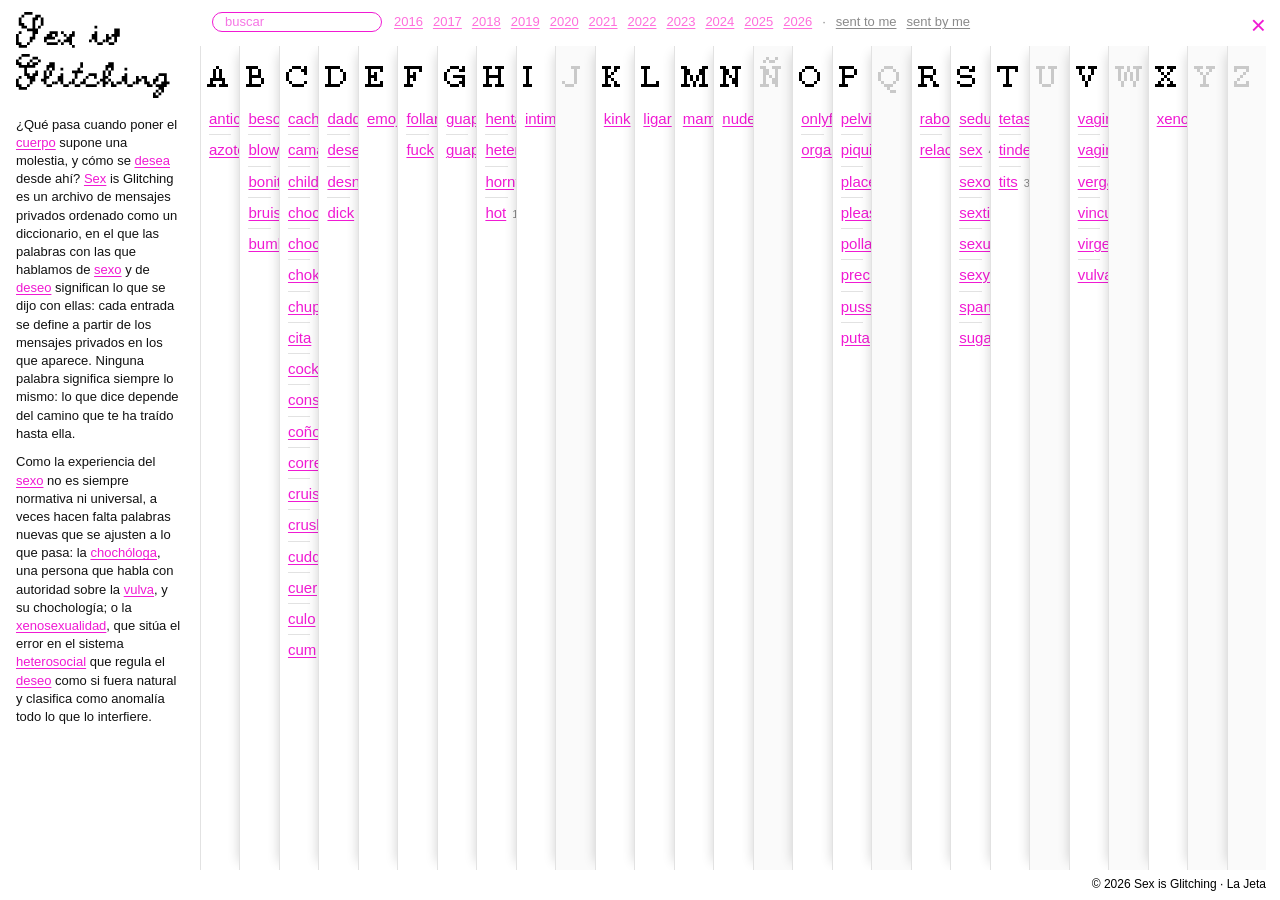
==== commit d60c037c: "Quito las páginas antiguas" ====
--- a/index.html
+++ b/index.html
@@ -5,7 +5,7 @@
 <meta name="viewport" content="width=device-width, initial-scale=1">
 <title>Sex is Glitching</title>
 <link rel="icon" href="Icon/puter.png">
-<link rel="stylesheet" href="styles.css?v=50">
+<link rel="stylesheet" href="styles.css?v=52">
 </head>
 <body>
   <!-- lateral: título y descripción (pulsar el título la guarda o la abre) -->
@@ -35,8 +35,8 @@
   <!-- lo que se descarga en PDF -->
   <div class="imp-fuera"><section id="impresion"></section></div>
 
-  <script src="diccionario.js?v=50"></script>
-  <script src="recorridos.js?v=50"></script>
-  <script src="script.js?v=50"></script>
+  <script src="diccionario.js?v=52"></script>
+  <script src="recorridos.js?v=52"></script>
+  <script src="script.js?v=52"></script>
 </body>
 </html>
--- a/styles.css
+++ b/styles.css
@@ -1,10 +1,3 @@
-/* =====================================================================
-   SEX IS GLITCHING — estilos del archivo (index.html)
-   Fondo blanco, una sans básica, una columna por letra con la letra
-   en Cairopixel y las palabras como links rosas subrayados.
-   Al final está el diseño del PDF que se descarga.
-   ===================================================================== */
-
 /* ---------- tipografías ---------- */
 @font-face {
   font-family: bodyFont;                 /* las letras A, B, C… */
@@ -22,8 +15,8 @@
   --linea: #e2e2e2;
   --link: #f01ad3;          /* rosa principal */
   --rosa-anos: #ff6fdc;     /* los años */
-  --rosa-dir: #f2a0d8;      /* sent to me / sent by me */
-  --texto-msg: #7a7a7a;     /* las frases del chat */
+  --rosa-dir: #8a8a8a;      /* sent to me / sent by me */
+  --texto-msg: #8a8a8a;     /* las frases del chat */
 }
 
 /* ---------- base ---------- */
@@ -93,9 +86,9 @@
 .buscar {
   -webkit-appearance: none;
   appearance: none;
-  align-self: center;
+  align-self: top;
   width: 170px;
-  height: 26px;
+  height: 2opx;
   margin: 0;
   padding: 0 12px;
   border: 1px solid var(--link);
@@ -324,7 +317,7 @@
 #impresion .imp-recorrido { margin: 0 0 8mm; color: var(--gris); }
 #impresion .imp-recorrido b { font-weight: normal; color: var(--link); }
 
-#impresion .imp-palabra { border-top: 1px solid #111; padding-top: 3mm; margin-bottom: 8mm; }
+#impresion .imp-palabra { border-top: 1px solid #111; padding-top: 3mm; margin-bottom: 6mm; }
 #impresion .imp-lema {
   margin: 0 0 2mm;
   font-size: 16pt;
@@ -333,12 +326,10 @@
   text-underline-offset: 3px;
 }
 #impresion .imp-n { margin-left: 4px; font-size: 9pt; color: var(--gris); }
-#impresion .imp-def { margin-bottom: 3mm; padding-bottom: 2mm; border-bottom: 1px solid #111; font-size: 10pt; }
-
-#impresion .msg { padding: 1.6mm 0; border-bottom: none; border-top: 1px solid var(--linea); }
-#impresion .msg-meta { font-size: 7.5pt; color: var(--gris); }
-#impresion .msg-texto { font-size: 9.5pt; color: #6f6f6f; }
-#impresion .msg-texto .w { color: var(--link); text-decoration: underline; text-underline-offset: 2px; }
+#impresion .imp-def { padding: 0; font-size: 11pt; line-height: 1.45; }
+#impresion .imp-def .num,
+#impresion .imp-def .cat { font-size: 9pt; }
+#impresion .imp-def .remite a { text-decoration: underline; text-underline-offset: 2px; }
 
 /* créditos al final, en una página aparte */
 #impresion .imp-creditos {
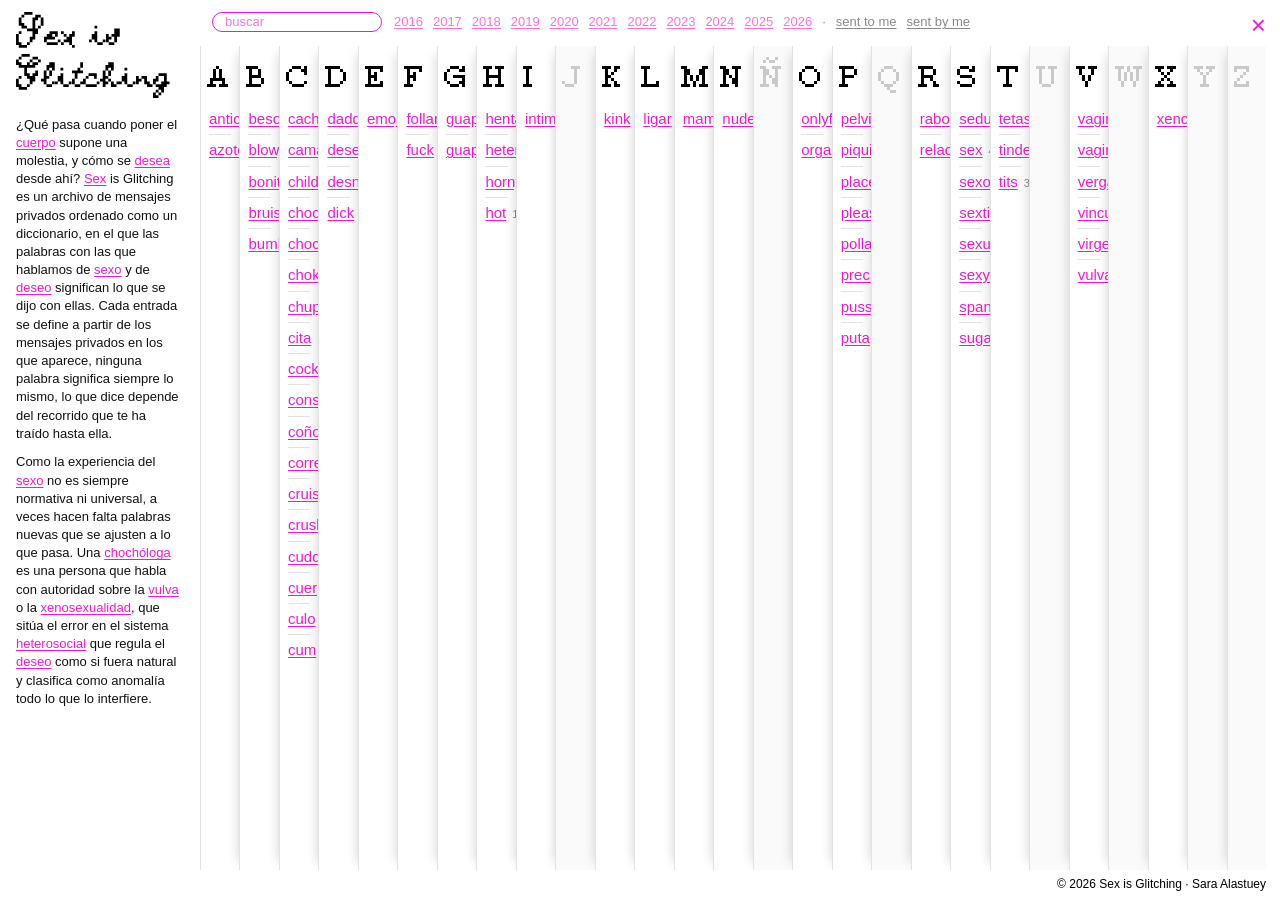
==== commit 698d65e3: "Quito las páginas antiguas" ====
--- a/index.html
+++ b/index.html
@@ -12,8 +12,8 @@
   <aside class="lateral">
     <h1 class="titulo">Sex is Glitching</h1>
     <div class="descripcion">
-      <p>¿Qué pasa cuando poner el cuerpo supone una molestia, y cómo se desea desde ahí? Sex is Glitching es un archivo de mensajes privados ordenado como un diccionario, en el que las palabras con las que hablamos de sexo y de deseo significan lo que se dijo con ellas: cada entrada se define a partir de los mensajes privados en los que aparece. Ninguna palabra significa siempre lo mismo: lo que dice depende del camino que te ha traído hasta ella.</p>
-      <p>Como la experiencia del sexo no es siempre normativa ni universal, a veces hacen falta palabras nuevas que se ajusten a lo que pasa: la chochóloga, una persona que habla con autoridad sobre la vulva, y su chochología; o la xenosexualidad, que sitúa el error en el sistema heterosocial que regula el deseo como si fuera natural y clasifica como anomalía todo lo que lo interfiere.</p>
+      <p>¿Qué pasa cuando poner el cuerpo supone una molestia, y cómo se desea desde ahí? <i>Sex is Glitching</i> es un archivo de mensajes privados ordenado como un diccionario, en el que las palabras con las que hablamos de sexo y de deseo significan lo que se dijo con ellas. Cada entrada se define a partir de los mensajes privados en los que aparece, ninguna palabra significa siempre lo mismo, lo que dice depende del recorrido que te ha traído hasta ella.</p>
+      <p>Como la experiencia del sexo no es siempre normativa ni universal, a veces hacen falta palabras nuevas que se ajusten a lo que pasa.  Una <i>chochóloga</i> es una persona que habla con autoridad sobre la vulva o la<i> xenosexualidad</i>, que sitúa el error en el sistema heterosocial que regula el deseo como si fuera natural y clasifica como anomalía todo lo que lo interfiere.</p>
     </div>
   </aside>
 
@@ -29,7 +29,7 @@
     <!-- una columna por letra -->
     <main id="tiras" class="columnas"></main>
 
-    <footer class="pie">© 2026 Sex is Glitching · La Jeta</footer>
+    <footer class="pie">© 2026 Sex is Glitching · Sara Alastuey</footer>
   </div>
 
   <!-- lo que se descarga en PDF -->
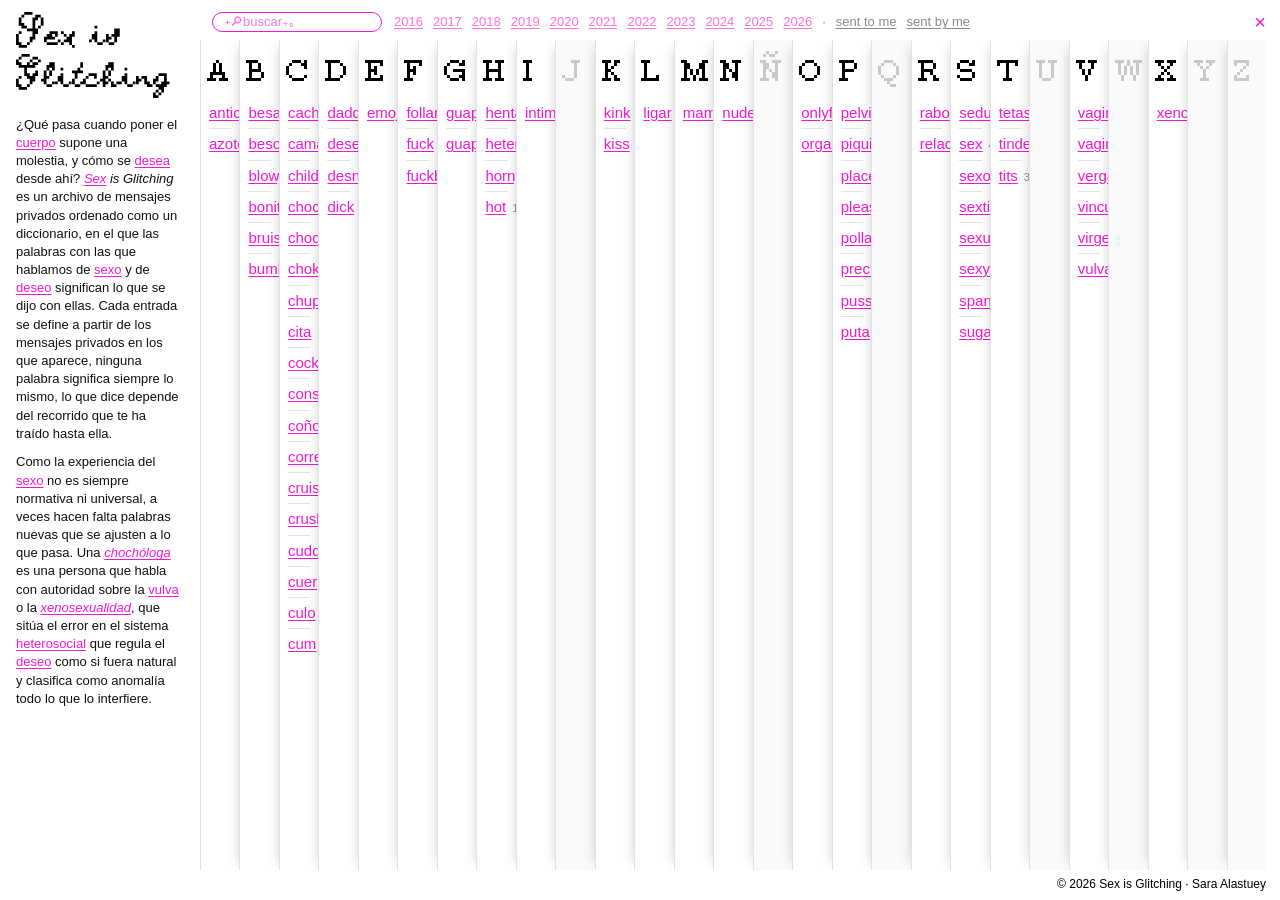
==== commit c61158fb: "Diccionario unificado y quito terminos-data" ====
--- a/index.html
+++ b/index.html
@@ -19,10 +19,10 @@
 
   <div class="zona">
     <div class="barra">
-      <input type="search" id="buscar" class="buscar" placeholder="buscar" autocomplete="off">
+      <input type="search" id="buscar" class="buscar" placeholder="˖🔎︎buscar₊｡" autocomplete="off">
       <div id="filtros" class="filtros"></div>
       <p id="recorrido" class="recorrido" hidden></p>
-      <button type="button" id="descargar" class="descargar" hidden>↓ descargar</button>
+      <button type="button" id="descargar" class="descargar" hidden> *‧⤓ descargar‧˚</button>
       <button type="button" id="cerrar-todas" class="cerrar-todo" title="cerrar todo">×</button>
     </div>
 
--- a/styles.css
+++ b/styles.css
@@ -143,14 +143,21 @@
 }
 .recorrido b { font-weight: normal; color: var(--link); }
 
-/* descargar el recorrido en pdf */
-.descargar:hover { background: var(--link); color: #fff; text-decoration: none; }
-
+/* botón de descargar: bordes redondeados, fondo blanco, borde y texto gris */
+.descargar {
+  background: #fff;
+  color: #8c8c8c;
+  border: 1px solid #8c8c8c;
+  border-radius: 20px;
+  text-decoration: none;
+  padding: 2px 8px;
+}
+.descargar:hover { background: #8c8c8c; color: #fff; }
 /* la cruz de cerrar todo */
 .cerrar-todo {
   margin-left: auto;
   align-self: center;
-  font-size: 26px;
+  font-size: 20px;
   line-height: 1;
   text-decoration: none;
 }
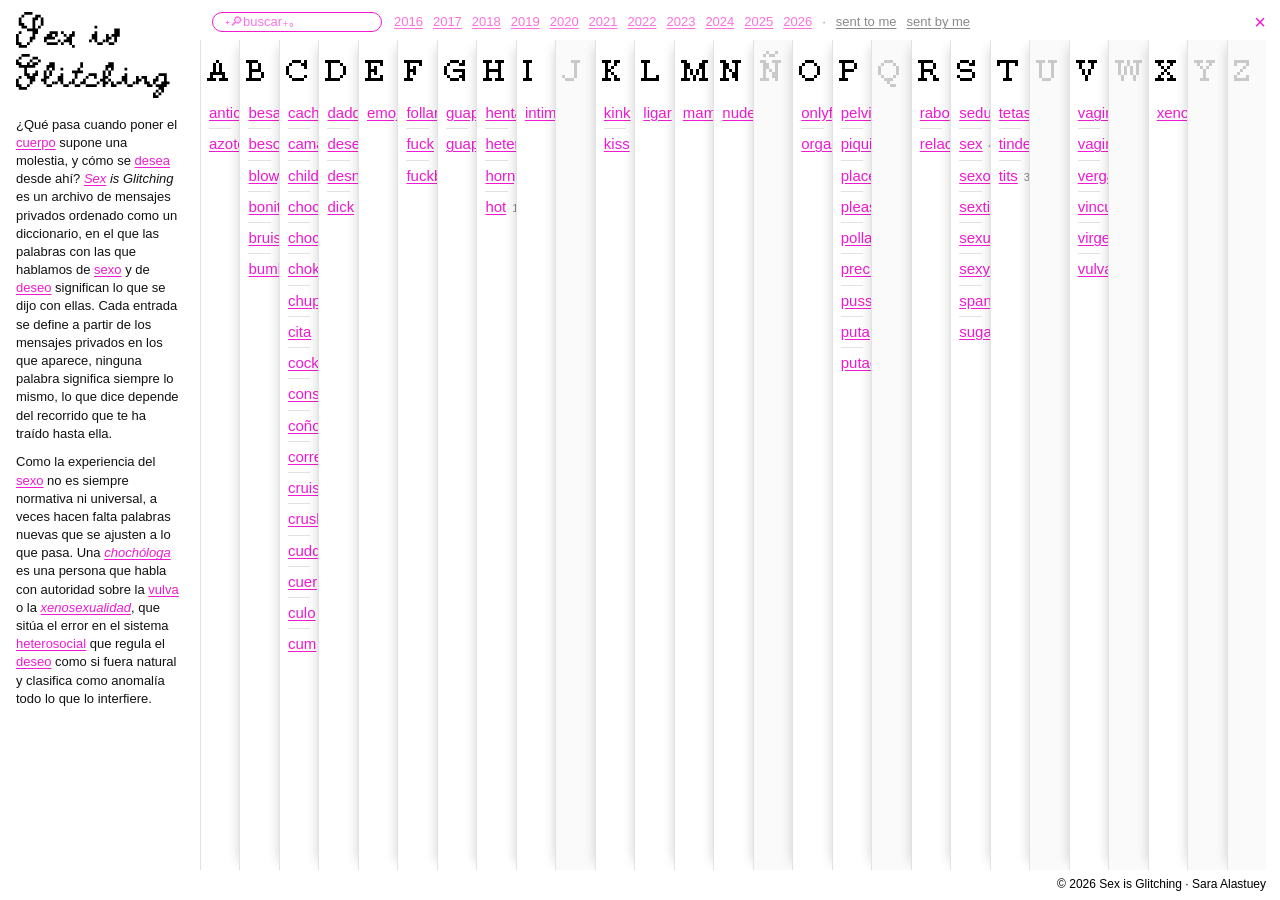
==== commit 4960e25c: "cursor" ====
--- a/index.html
+++ b/index.html
@@ -8,7 +8,8 @@
 <link rel="stylesheet" href="styles.css?v=52">
 </head>
 <body>
-  <!-- lateral: título y descripción (pulsar el título la guarda o la abre) -->
+  <script src="brillitos.js?v=52"></script>
+  
   <aside class="lateral">
     <h1 class="titulo">Sex is Glitching</h1>
     <div class="descripcion">
--- a/styles.css
+++ b/styles.css
@@ -7,6 +7,7 @@
   font-family: homeFont;                 /* el título «Sex is Glitching» */
   src: url(Fonts/cavalhatriz/Cavalhatriz.ttf);
 }
+
 
 /* ---------- colores (cámbialos aquí) ---------- */
 :root {
@@ -338,14 +339,6 @@
 #impresion .imp-def .cat { font-size: 9pt; }
 #impresion .imp-def .remite a { text-decoration: underline; text-underline-offset: 2px; }
 
-/* créditos al final, en una página aparte */
-#impresion .imp-creditos {
-  break-before: page;
-  margin: 0;
-  font-size: 20pt;
-  line-height: 1.25;
-  color: var(--link);
-}
 
 /* ---------- móvil ---------- */
 @media (max-width: 700px) {
